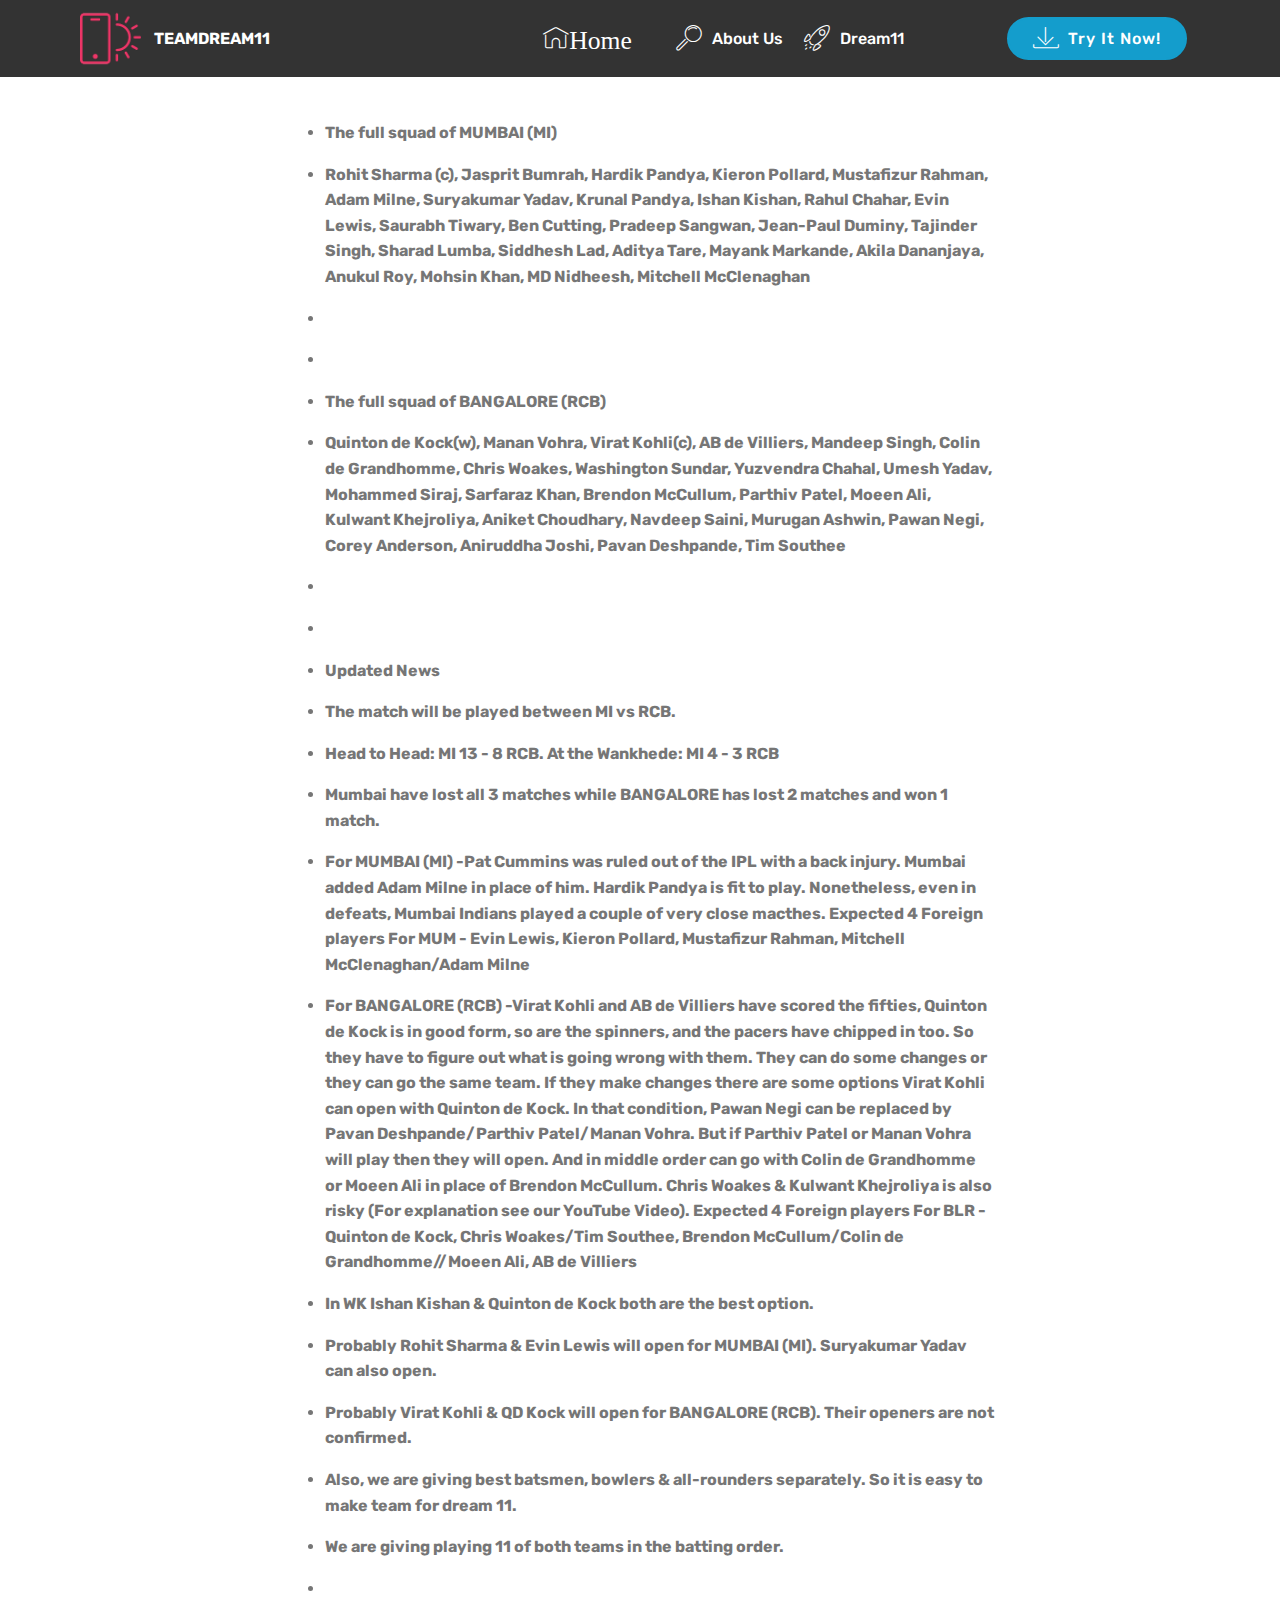
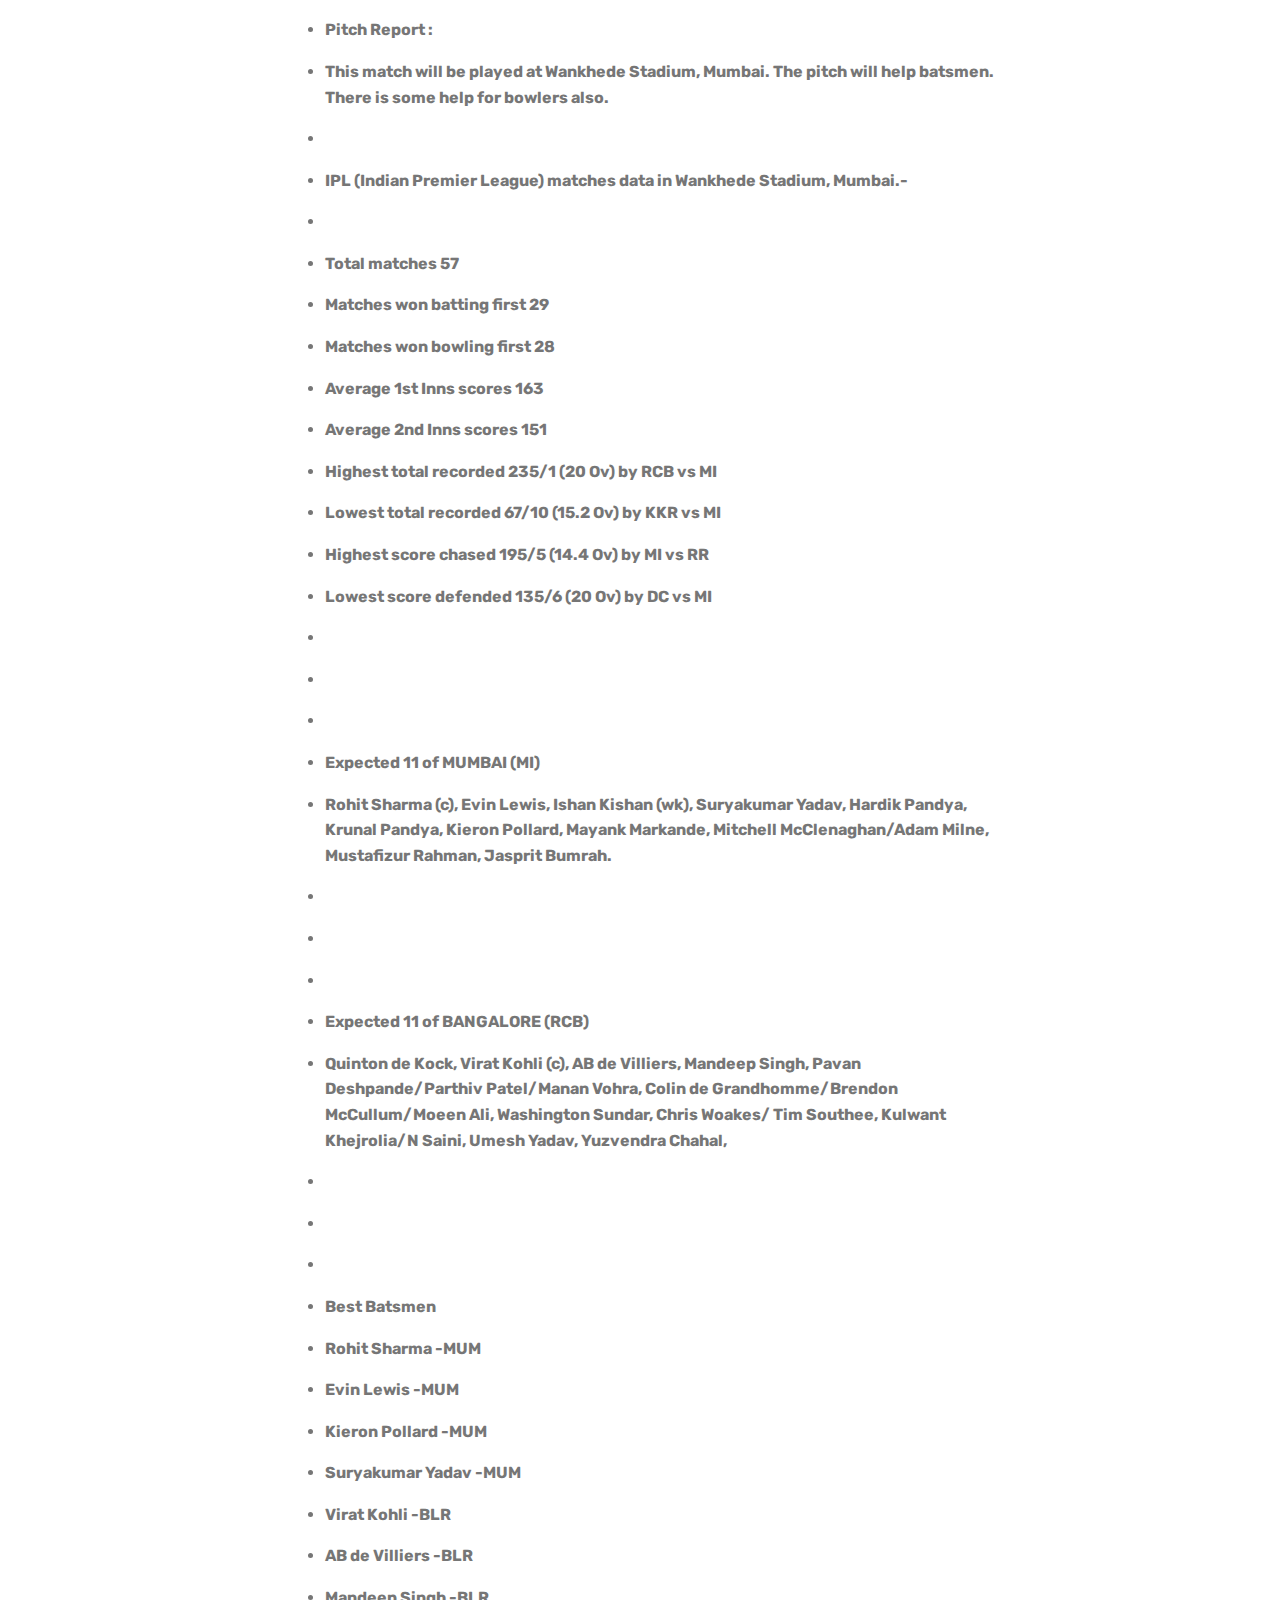
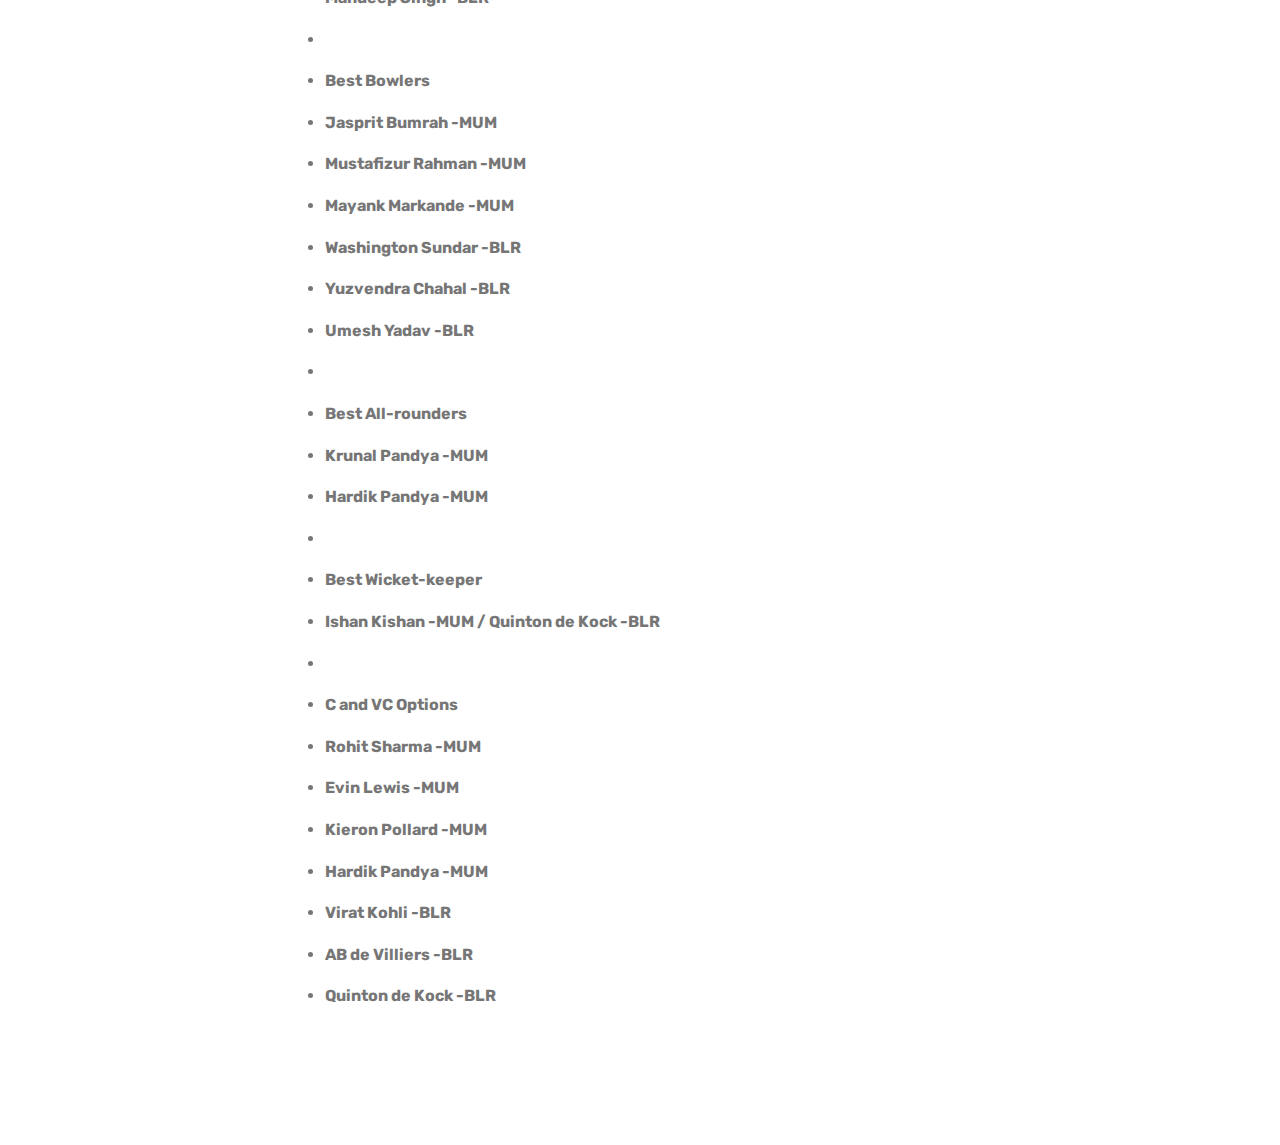
==== MI-vs-RCB-dream11-team-prediction.html @ 67b38e8c "create github pages" ====
<!DOCTYPE html>
<html >
<head>
  <!-- Site made with Mobirise Website Builder v4.7.1, https://mobirise.com -->
  <meta charset="UTF-8">
  <meta http-equiv="X-UA-Compatible" content="IE=edge">
  <meta name="generator" content="Mobirise v4.7.1, mobirise.com">
  <meta name="viewport" content="width=device-width, initial-scale=1, minimum-scale=1">
  <link rel="shortcut icon" href="assets/images/logo2.png" type="image/x-icon">
  <meta name="description" content="Dream11 prediction and tips for make a best 11 player team to make your win chances to improve 80% to 90%">
  <title>MI vs RCB dream11 team prediction</title>
  <link rel="stylesheet" href="assets/web/assets/mobirise-icons/mobirise-icons.css">
  <link rel="stylesheet" href="assets/tether/tether.min.css">
  <link rel="stylesheet" href="assets/bootstrap/css/bootstrap.min.css">
  <link rel="stylesheet" href="assets/bootstrap/css/bootstrap-grid.min.css">
  <link rel="stylesheet" href="assets/bootstrap/css/bootstrap-reboot.min.css">
  <link rel="stylesheet" href="assets/dropdown/css/style.css">
  <link rel="stylesheet" href="assets/theme/css/style.css">
  <link rel="stylesheet" href="assets/mobirise/css/mbr-additional.css" type="text/css">
  
  
  
</head>
<body>
  <section class="menu cid-qPs1D8Buig" once="menu" id="menu1-i">

    

    <nav class="navbar navbar-expand beta-menu navbar-dropdown align-items-center navbar-fixed-top navbar-toggleable-sm">
        <button class="navbar-toggler navbar-toggler-right" type="button" data-toggle="collapse" data-target="#navbarSupportedContent" aria-controls="navbarSupportedContent" aria-expanded="false" aria-label="Toggle navigation">
            <div class="hamburger">
                <span></span>
                <span></span>
                <span></span>
                <span></span>
            </div>
        </button>
        <div class="menu-logo">
            <div class="navbar-brand">
                <span class="navbar-logo">
                    <a href="https://mobirise.com">
                         <img src="assets/images/logo2.png" alt="Mobirise" style="height: 3.8rem;">
                    </a>
                </span>
                <span class="navbar-caption-wrap"><a class="navbar-caption text-white display-4" href="https://teamdream11.tk">TEAMDREAM11</a></span>
            </div>
        </div>
        <div class="collapse navbar-collapse" id="navbarSupportedContent">
            <ul class="navbar-nav nav-dropdown" data-app-modern-menu="true"><li class="nav-item">
                    <a class="nav-link link text-white display-7" href="https://mobirise.com">
                        <span class="mbri-home mbr-iconfont mbr-iconfont-btn">Home&nbsp;</span></a>
                </li><li class="nav-item">
                    <a class="nav-link link text-white display-7" href="https://mobirise.com">
                        <span class="mbri-search mbr-iconfont mbr-iconfont-btn"></span>
                        About Us</a>
                </li><li class="nav-item"><a class="nav-link link text-white display-7" href="https://mobirise.com"><span class="mbri-rocket mbr-iconfont mbr-iconfont-btn"></span>
                        Dream11 &nbsp; &nbsp; &nbsp; &nbsp; &nbsp; &nbsp; &nbsp; &nbsp; &nbsp; &nbsp;</a></li></ul>
            <div class="navbar-buttons mbr-section-btn"><a class="btn btn-sm btn-primary display-4" href="https://mobirise.com">
                    <span class="mbri-save mbr-iconfont mbr-iconfont-btn "></span>
                    Try It Now!
                </a></div>
        </div>
    </nav>
</section>

<section class="engine"><a href="https://mobirise.ws/d">best free web software</a></section><section class="mbr-section article content12 cid-qPs4jcSUFv" id="content12-j">
     

    <div class="container">
        <div class="media-container-row">
            <div class="mbr-text counter-container col-12 col-md-8 mbr-fonts-style display-7">
                <ul>
                    <li><strong>The full squad of MUMBAI (MI)
</strong></li><li><strong>Rohit Sharma (c), Jasprit Bumrah, Hardik Pandya, Kieron Pollard, Mustafizur Rahman, Adam Milne, Suryakumar Yadav, Krunal Pandya, Ishan Kishan, Rahul Chahar, Evin Lewis, Saurabh Tiwary, Ben Cutting, Pradeep Sangwan, Jean-Paul Duminy, Tajinder Singh, Sharad Lumba, Siddhesh Lad, Aditya Tare, Mayank Markande, Akila Dananjaya, Anukul Roy, Mohsin Khan, MD Nidheesh, Mitchell McClenaghan
</strong></li><li><strong>
</strong></li><li><strong>&nbsp;
</strong></li><li><strong>The full squad of BANGALORE (RCB)
</strong></li><li><strong>Quinton de Kock(w), Manan Vohra, Virat Kohli(c), AB de Villiers, Mandeep Singh, Colin de Grandhomme, Chris Woakes, Washington Sundar, Yuzvendra Chahal, Umesh Yadav, Mohammed Siraj, Sarfaraz Khan, Brendon McCullum, Parthiv Patel, Moeen Ali, Kulwant Khejroliya, Aniket Choudhary, Navdeep Saini, Murugan Ashwin, Pawan Negi, Corey Anderson, Aniruddha Joshi, Pavan Deshpande, Tim Southee
</strong></li><li><strong>
</strong></li><li><strong>&nbsp;
</strong></li><li><strong>Updated News
</strong></li><li><strong>The match will be played between MI vs RCB.
</strong></li><li><strong>Head to Head: MI 13 - 8 RCB. At the Wankhede: MI 4 - 3 RCB
</strong></li><li><strong>Mumbai have lost all 3 matches while BANGALORE has lost 2 matches and won 1 match.
</strong></li><li><strong>For MUMBAI (MI) -Pat Cummins was ruled out of the IPL with a back injury. Mumbai added Adam Milne in place of him. Hardik Pandya is fit to play. Nonetheless, even in defeats, Mumbai Indians played a couple of very close macthes. Expected 4 Foreign players For MUM - Evin Lewis, Kieron Pollard, Mustafizur Rahman, Mitchell McClenaghan/Adam Milne
</strong></li><li><strong>For BANGALORE (RCB) -Virat Kohli and AB de Villiers have scored the fifties, Quinton de Kock is in good form, so are the spinners, and the pacers have chipped in too. So they have to figure out what is going wrong with them. They can do some changes or they can go the same team. If they make changes there are some options Virat Kohli can open with Quinton de Kock. In that condition, Pawan Negi can be replaced by Pavan Deshpande/Parthiv Patel/Manan Vohra. But if Parthiv Patel or Manan Vohra will play then they will open. And in middle order can go with Colin de Grandhomme or Moeen Ali in place of Brendon McCullum. Chris Woakes &amp; Kulwant Khejroliya is also risky (For explanation see our YouTube Video). Expected 4 Foreign players For BLR - Quinton de Kock, Chris Woakes/Tim Southee, Brendon McCullum/Colin de Grandhomme//Moeen Ali, AB de Villiers
</strong></li><li><strong>In WK Ishan Kishan &amp; Quinton de Kock both are the best option.
</strong></li><li><strong>Probably Rohit Sharma &amp; Evin Lewis will open for MUMBAI (MI). Suryakumar Yadav can also open.
</strong></li><li><strong>Probably Virat Kohli &amp; QD Kock will open for BANGALORE (RCB). Their openers are not confirmed.
</strong></li><li><strong>Also, we are giving best batsmen, bowlers &amp; all-rounders separately. So it is easy to make team for dream 11.
</strong></li><li><strong>We are giving playing 11 of both teams in the batting order. 
</strong></li><li><strong>&nbsp;
</strong></li><li><strong>Pitch Report :
</strong></li><li><strong>This match will be played at Wankhede Stadium, Mumbai. The pitch will help batsmen. There is some help for bowlers also.
</strong></li><li><strong>
</strong></li><li><strong>IPL (Indian Premier League) matches data in Wankhede Stadium, Mumbai.-
</strong></li><li><strong>
</strong></li><li><strong>Total matches    57
</strong></li><li><strong>Matches won batting first    29
</strong></li><li><strong>Matches won bowling first    28
</strong></li><li><strong>Average 1st Inns scores    163
</strong></li><li><strong>Average 2nd Inns scores    151
</strong></li><li><strong>Highest total recorded    235/1 (20 Ov) by RCB vs MI
</strong></li><li><strong>Lowest total recorded    67/10 (15.2 Ov) by KKR vs MI
</strong></li><li><strong>Highest score chased    195/5 (14.4 Ov) by MI vs RR
</strong></li><li><strong>Lowest score defended    135/6 (20 Ov) by DC vs MI
</strong></li><li><strong>
</strong></li><li><strong>&nbsp;
</strong></li><li><strong>
</strong></li><li><strong>Expected 11 of MUMBAI (MI)
</strong></li><li><strong>Rohit Sharma (c), Evin Lewis, Ishan Kishan (wk), Suryakumar Yadav, Hardik Pandya, Krunal Pandya, Kieron Pollard, Mayank Markande, Mitchell McClenaghan/Adam Milne, Mustafizur Rahman, Jasprit Bumrah.
</strong></li><li><strong>
</strong></li><li><strong>&nbsp;
</strong></li><li><strong>
</strong></li><li><strong>Expected 11 of BANGALORE (RCB)
</strong></li><li><strong>Quinton de Kock, Virat Kohli (c), AB de Villiers, Mandeep Singh, Pavan Deshpande/Parthiv Patel/Manan Vohra, Colin de Grandhomme/Brendon McCullum/Moeen Ali, Washington Sundar, Chris Woakes/ Tim Southee, Kulwant Khejrolia/N Saini, Umesh Yadav, Yuzvendra Chahal,
</strong></li><li><strong>
</strong></li><li><strong>&nbsp;
</strong></li><li><strong>
</strong></li><li><strong>Best Batsmen 
</strong></li><li><strong>Rohit Sharma -MUM
</strong></li><li><strong>Evin Lewis -MUM
</strong></li><li><strong>Kieron Pollard -MUM
</strong></li><li><strong>Suryakumar Yadav -MUM
</strong></li><li><strong>Virat Kohli -BLR
</strong></li><li><strong>AB de Villiers -BLR
</strong></li><li><strong>Mandeep Singh -BLR
</strong></li><li><strong>&nbsp;
</strong></li><li><strong>Best Bowlers
</strong></li><li><strong>Jasprit Bumrah -MUM
</strong></li><li><strong>Mustafizur Rahman -MUM 
</strong></li><li><strong>Mayank Markande -MUM 
</strong></li><li><strong>Washington Sundar -BLR
</strong></li><li><strong>Yuzvendra Chahal  -BLR
</strong></li><li><strong>Umesh Yadav -BLR
</strong></li><li><strong>&nbsp;
</strong></li><li><strong>Best All-rounders
</strong></li><li><strong>Krunal Pandya -MUM
</strong></li><li><strong>Hardik Pandya -MUM
</strong></li><li><strong>&nbsp;
</strong></li><li><strong>Best Wicket-keeper
</strong></li><li><strong>Ishan Kishan -MUM / Quinton de Kock -BLR
</strong></li><li><strong>&nbsp;
</strong></li><li><strong>C and VC Options
</strong></li><li><strong>Rohit Sharma -MUM
</strong></li><li><strong>Evin Lewis -MUM
</strong></li><li><strong>Kieron Pollard -MUM
</strong></li><li><strong>Hardik Pandya -MUM
</strong></li><li><strong>Virat Kohli -BLR
</strong></li><li><strong>AB de Villiers -BLR
</strong></li><li><strong>Quinton de Kock -BLR</strong></li>
                </ul>
            </div>
        </div>
    </div>
</section>


  <script src="assets/web/assets/jquery/jquery.min.js"></script>
  <script src="assets/popper/popper.min.js"></script>
  <script src="assets/tether/tether.min.js"></script>
  <script src="assets/bootstrap/js/bootstrap.min.js"></script>
  <script src="assets/smoothscroll/smooth-scroll.js"></script>
  <script src="assets/dropdown/js/script.min.js"></script>
  <script src="assets/touchswipe/jquery.touch-swipe.min.js"></script>
  <script src="assets/theme/js/script.js"></script>
  
  
</body>
</html>
---- assets/web/assets/mobirise-icons/mobirise-icons.css ----
@font-face {
  font-family: 'MobiriseIcons';
  src:  url('mobirise-icons.eot?spat4u');
  src:  url('mobirise-icons.eot?spat4u#iefix') format('embedded-opentype'),
    url('mobirise-icons.ttf?spat4u') format('truetype'),
    url('mobirise-icons.woff?spat4u') format('woff'),
    url('mobirise-icons.svg?spat4u#MobiriseIcons') format('svg');
  font-weight: normal;
  font-style: normal;
}

[class^="mbri-"], [class*=" mbri-"] {
  /* use !important to prevent issues with browser extensions that change fonts */
  font-family: MobiriseIcons !important;
  speak: none;
  font-style: normal;
  font-weight: normal;
  font-variant: normal;
  text-transform: none;
  line-height: 1;

  /* Better Font Rendering =========== */
  -webkit-font-smoothing: antialiased;
  -moz-osx-font-smoothing: grayscale;
}

.mbri-add-submenu:before {
  content: "\e900";
}
.mbri-alert:before {
  content: "\e901";
}
.mbri-align-center:before {
  content: "\e902";
}
.mbri-align-justify:before {
  content: "\e903";
}
.mbri-align-left:before {
  content: "\e904";
}
.mbri-align-right:before {
  content: "\e905";
}
.mbri-android:before {
  content: "\e906";
}
.mbri-apple:before {
  content: "\e907";
}
.mbri-arrow-down:before {
  content: "\e908";
}
.mbri-arrow-next:before {
  content: "\e909";
}
.mbri-arrow-prev:before {
  content: "\e90a";
}
.mbri-arrow-up:before {
  content: "\e90b";
}
.mbri-bold:before {
  content: "\e90c";
}
.mbri-bookmark:before {
  content: "\e90d";
}
.mbri-bootstrap:before {
  content: "\e90e";
}
.mbri-briefcase:before {
  content: "\e90f";
}
.mbri-browse:before {
  content: "\e910";
}
.mbri-bulleted-list:before {
  content: "\e911";
}
.mbri-calendar:before {
  content: "\e912";
}
.mbri-camera:before {
  content: "\e913";
}
.mbri-cart-add:before {
  content: "\e914";
}
.mbri-cart-full:before {
  content: "\e915";
}
.mbri-cash:before {
  content: "\e916";
}
.mbri-change-style:before {
  content: "\e917";
}
.mbri-chat:before {
  content: "\e918";
}
.mbri-clock:before {
  content: "\e919";
}
.mbri-close:before {
  content: "\e91a";
}
.mbri-cloud:before {
  content: "\e91b";
}
.mbri-code:before {
  content: "\e91c";
}
.mbri-contact-form:before {
  content: "\e91d";
}
.mbri-credit-card:before {
  content: "\e91e";
}
.mbri-cursor-click:before {
  content: "\e91f";
}
.mbri-cust-feedback:before {
  content: "\e920";
}
.mbri-database:before {
  content: "\e921";
}
.mbri-delivery:before {
  content: "\e922";
}
.mbri-desktop:before {
  content: "\e923";
}
.mbri-devices:before {
  content: "\e924";
}
.mbri-down:before {
  content: "\e925";
}
.mbri-download:before {
  content: "\e989";
}
.mbri-drag-n-drop:before {
  content: "\e927";
}
.mbri-drag-n-drop2:before {
  content: "\e928";
}
.mbri-edit:before {
  content: "\e929";
}
.mbri-edit2:before {
  content: "\e92a";
}
.mbri-error:before {
  content: "\e92b";
}
.mbri-extension:before {
  content: "\e92c";
}
.mbri-features:before {
  content: "\e92d";
}
.mbri-file:before {
  content: "\e92e";
}
.mbri-flag:before {
  content: "\e92f";
}
.mbri-folder:before {
  content: "\e930";
}
.mbri-gift:before {
  content: "\e931";
}
.mbri-github:before {
  content: "\e932";
}
.mbri-globe:before {
  content: "\e933";
}
.mbri-globe-2:before {
  content: "\e934";
}
.mbri-growing-chart:before {
  content: "\e935";
}
.mbri-hearth:before {
  content: "\e936";
}
.mbri-help:before {
  content: "\e937";
}
.mbri-home:before {
  content: "\e938";
}
.mbri-hot-cup:before {
  content: "\e939";
}
.mbri-idea:before {
  content: "\e93a";
}
.mbri-image-gallery:before {
  content: "\e93b";
}
.mbri-image-slider:before {
  content: "\e93c";
}
.mbri-info:before {
  content: "\e93d";
}
.mbri-italic:before {
  content: "\e93e";
}
.mbri-key:before {
  content: "\e93f";
}
.mbri-laptop:before {
  content: "\e940";
}
.mbri-layers:before {
  content: "\e941";
}
.mbri-left-right:before {
  content: "\e942";
}
.mbri-left:before {
  content: "\e943";
}
.mbri-letter:before {
  content: "\e944";
}
.mbri-like:before {
  content: "\e945";
}
.mbri-link:before {
  content: "\e946";
}
.mbri-lock:before {
  content: "\e947";
}
.mbri-login:before {
  content: "\e948";
}
.mbri-logout:before {
  content: "\e949";
}
.mbri-magic-stick:before {
  content: "\e94a";
}
.mbri-map-pin:before {
  content: "\e94b";
}
.mbri-menu:before {
  content: "\e94c";
}
.mbri-mobile:before {
  content: "\e94d";
}
.mbri-mobile2:before {
  content: "\e94e";
}
.mbri-mobirise:before {
  content: "\e94f";
}
.mbri-more-horizontal:before {
  content: "\e950";
}
.mbri-more-vertical:before {
  content: "\e951";
}
.mbri-music:before {
  content: "\e952";
}
.mbri-new-file:before {
  content: "\e953";
}
.mbri-numbered-list:before {
  content: "\e954";
}
.mbri-opened-folder:before {
  content: "\e955";
}
.mbri-pages:before {
  content: "\e956";
}
.mbri-paper-plane:before {
  content: "\e957";
}
.mbri-paperclip:before {
  content: "\e958";
}
.mbri-photo:before {
  content: "\e959";
}
.mbri-photos:before {
  content: "\e95a";
}
.mbri-pin:before {
  content: "\e95b";
}
.mbri-play:before {
  content: "\e95c";
}
.mbri-plus:before {
  content: "\e95d";
}
.mbri-preview:before {
  content: "\e95e";
}
.mbri-print:before {
  content: "\e95f";
}
.mbri-protect:before {
  content: "\e960";
}
.mbri-question:before {
  content: "\e961";
}
.mbri-quote-left:before {
  content: "\e962";
}
.mbri-quote-right:before {
  content: "\e963";
}
.mbri-refresh:before {
  content: "\e964";
}
.mbri-responsive:before {
  content: "\e965";
}
.mbri-right:before {
  content: "\e966";
}
.mbri-rocket:before {
  content: "\e967";
}
.mbri-sad-face:before {
  content: "\e968";
}
.mbri-sale:before {
  content: "\e969";
}
.mbri-save:before {
  content: "\e96a";
}
.mbri-search:before {
  content: "\e96b";
}
.mbri-setting:before {
  content: "\e96c";
}
.mbri-setting2:before {
  content: "\e96d";
}
.mbri-setting3:before {
  content: "\e96e";
}
.mbri-share:before {
  content: "\e96f";
}
.mbri-shopping-bag:before {
  content: "\e970";
}
.mbri-shopping-basket:before {
  content: "\e971";
}
.mbri-shopping-cart:before {
  content: "\e972";
}
.mbri-sites:before {
  content: "\e973";
}
.mbri-smile-face:before {
  content: "\e974";
}
.mbri-speed:before {
  content: "\e975";
}
.mbri-star:before {
  content: "\e976";
}
.mbri-success:before {
  content: "\e977";
}
.mbri-sun:before {
  content: "\e978";
}
.mbri-sun2:before {
  content: "\e979";
}
.mbri-tablet:before {
  content: "\e97a";
}
.mbri-tablet-vertical:before {
  content: "\e97b";
}
.mbri-target:before {
  content: "\e97c";
}
.mbri-timer:before {
  content: "\e97d";
}
.mbri-to-ftp:before {
  content: "\e97e";
}
.mbri-to-local-drive:before {
  content: "\e97f";
}
.mbri-touch-swipe:before {
  content: "\e980";
}
.mbri-touch:before {
  content: "\e981";
}
.mbri-trash:before {
  content: "\e982";
}
.mbri-underline:before {
  content: "\e983";
}
.mbri-unlink:before {
  content: "\e984";
}
.mbri-unlock:before {
  content: "\e985";
}
.mbri-up-down:before {
  content: "\e986";
}
.mbri-up:before {
  content: "\e987";
}
.mbri-update:before {
  content: "\e988";
}
.mbri-upload:before {
 content: "\e926"; 
}
.mbri-user:before {
  content: "\e98a";
}
.mbri-user2:before {
  content: "\e98b";
}
.mbri-users:before {
  content: "\e98c";
}
.mbri-video:before {
  content: "\e98d";
}
.mbri-video-play:before {
  content: "\e98e";
}
.mbri-watch:before {
  content: "\e98f";
}
.mbri-website-theme:before {
  content: "\e990";
}
.mbri-wifi:before {
  content: "\e991";
}
.mbri-windows:before {
  content: "\e992";
}
.mbri-zoom-out:before {
  content: "\e993";
}
.mbri-redo:before {
  content: "\e994";
}
.mbri-undo:before {
  content: "\e995";
}
---- assets/dropdown/css/style.css ----
.navbar-dropdown {
  left: 0;
  padding: 0;
  position: absolute;
  right: 0;
  top: 0;
  transition: all 0.45s ease;
  z-index: 1030;
  background: #282828; }
  .navbar-dropdown .navbar-logo {
    margin-right: 0.8rem;
    transition: margin 0.3s ease-in-out;
    vertical-align: middle; }
    .navbar-dropdown .navbar-logo img {
      height: 3.125rem;
      transition: all 0.3s ease-in-out; }
    .navbar-dropdown .navbar-logo.mbr-iconfont {
      font-size: 3.125rem;
      line-height: 3.125rem; }
  .navbar-dropdown .navbar-caption {
    font-weight: 700;
    white-space: normal;
    vertical-align: -4px;
    line-height: 3.125rem !important; }
    .navbar-dropdown .navbar-caption, .navbar-dropdown .navbar-caption:hover {
      color: inherit;
      text-decoration: none; }
  .navbar-dropdown .mbr-iconfont + .navbar-caption {
    vertical-align: -1px; }
  .navbar-dropdown.navbar-fixed-top {
    position: fixed; }
  .navbar-dropdown .navbar-brand span {
    vertical-align: -4px; }
  .navbar-dropdown.bg-color.transparent {
    background: none; }
  .navbar-dropdown.navbar-short .navbar-brand {
    padding: 0.625rem 0; }
    .navbar-dropdown.navbar-short .navbar-brand span {
      vertical-align: -1px; }
  .navbar-dropdown.navbar-short .navbar-caption {
    line-height: 2.375rem !important;
    vertical-align: -2px; }
  .navbar-dropdown.navbar-short .navbar-logo {
    margin-right: 0.5rem; }
    .navbar-dropdown.navbar-short .navbar-logo img {
      height: 2.375rem; }
    .navbar-dropdown.navbar-short .navbar-logo.mbr-iconfont {
      font-size: 2.375rem;
      line-height: 2.375rem; }
  .navbar-dropdown.navbar-short .mbr-table-cell {
    height: 3.625rem; }
  .navbar-dropdown .navbar-close {
    left: 0.6875rem;
    position: fixed;
    top: 0.75rem;
    z-index: 1000; }
  .navbar-dropdown .hamburger-icon {
    content: "";
    display: inline-block;
    vertical-align: middle;
    width: 16px;
    -webkit-box-shadow: 0 -6px 0 1px #282828,0 0 0 1px #282828,0 6px 0 1px #282828;
    -moz-box-shadow: 0 -6px 0 1px #282828,0 0 0 1px #282828,0 6px 0 1px #282828;
    box-shadow: 0 -6px 0 1px #282828,0 0 0 1px #282828,0 6px 0 1px #282828; }

.dropdown-menu .dropdown-toggle[data-toggle="dropdown-submenu"]::after {
  border-bottom: 0.35em solid transparent;
  border-left: 0.35em solid;
  border-right: 0;
  border-top: 0.35em solid transparent;
  margin-left: 0.3rem; }

.dropdown-menu .dropdown-item:focus {
  outline: 0; }

.nav-dropdown {
  font-size: 0.75rem;
  font-weight: 500;
  height: auto !important; }
  .nav-dropdown .nav-btn {
    padding-left: 1rem; }
  .nav-dropdown .link {
    margin: .667em 1.667em;
    font-weight: 500;
    padding: 0;
    transition: color .2s ease-in-out; }
    .nav-dropdown .link.dropdown-toggle {
      margin-right: 2.583em; }
      .nav-dropdown .link.dropdown-toggle::after {
        margin-left: .25rem;
        border-top: 0.35em solid;
        border-right: 0.35em solid transparent;
        border-left: 0.35em solid transparent;
        border-bottom: 0; }
      .nav-dropdown .link.dropdown-toggle[aria-expanded="true"] {
        margin: 0;
        padding: 0.667em 3.263em  0.667em 1.667em; }
  .nav-dropdown .link::after,
  .nav-dropdown .dropdown-item::after {
    color: inherit; }
  .nav-dropdown .btn {
    font-size: 0.75rem;
    font-weight: 700;
    letter-spacing: 0;
    margin-bottom: 0;
    padding-left: 1.25rem;
    padding-right: 1.25rem; }
  .nav-dropdown .dropdown-menu {
    border-radius: 0;
    border: 0;
    left: 0;
    margin: 0;
    padding-bottom: 1.25rem;
    padding-top: 1.25rem;
    position: relative; }
  .nav-dropdown .dropdown-submenu {
    margin-left: 0.125rem;
    top: 0; }
  .nav-dropdown .dropdown-item {
    font-weight: 500;
    line-height: 2;
    padding: 0.3846em 4.615em 0.3846em 1.5385em;
    position: relative;
    transition: color .2s ease-in-out, background-color .2s ease-in-out; }
    .nav-dropdown .dropdown-item::after {
      margin-top: -0.3077em;
      position: absolute;
      right: 1.1538em;
      top: 50%; }
    .nav-dropdown .dropdown-item:focus, .nav-dropdown .dropdown-item:hover {
      background: none; }

@media (max-width: 767px) {
  .nav-dropdown.navbar-toggleable-sm {
    bottom: 0;
    display: none;
    left: 0;
    overflow-x: hidden;
    position: fixed;
    top: 0;
    transform: translateX(-100%);
    -ms-transform: translateX(-100%);
    -webkit-transform: translateX(-100%);
    width: 18.75rem;
    z-index: 999; } }
.nav-dropdown.navbar-toggleable-xl {
  bottom: 0;
  display: none;
  left: 0;
  overflow-x: hidden;
  position: fixed;
  top: 0;
  transform: translateX(-100%);
  -ms-transform: translateX(-100%);
  -webkit-transform: translateX(-100%);
  width: 18.75rem;
  z-index: 999; }

.nav-dropdown-sm {
  display: block !important;
  overflow-x: hidden;
  overflow: auto;
  padding-top: 3.875rem; }
  .nav-dropdown-sm::after {
    content: "";
    display: block;
    height: 3rem;
    width: 100%; }
  .nav-dropdown-sm.collapse.in ~ .navbar-close {
    display: block !important; }
  .nav-dropdown-sm.collapsing, .nav-dropdown-sm.collapse.in {
    transform: translateX(0);
    -ms-transform: translateX(0);
    -webkit-transform: translateX(0);
    transition: all 0.25s ease-out;
    -webkit-transition: all 0.25s ease-out;
    background: #282828; }
  .nav-dropdown-sm.collapsing[aria-expanded="false"] {
    transform: translateX(-100%);
    -ms-transform: translateX(-100%);
    -webkit-transform: translateX(-100%); }
  .nav-dropdown-sm .nav-item {
    display: block;
    margin-left: 0 !important;
    padding-left: 0; }
  .nav-dropdown-sm .link,
  .nav-dropdown-sm .dropdown-item {
    border-top: 1px dotted rgba(255, 255, 255, 0.1);
    font-size: 0.8125rem;
    line-height: 1.6;
    margin: 0 !important;
    padding: 0.875rem 2.4rem 0.875rem 1.5625rem !important;
    position: relative;
    white-space: normal; }
    .nav-dropdown-sm .link:focus, .nav-dropdown-sm .link:hover,
    .nav-dropdown-sm .dropdown-item:focus,
    .nav-dropdown-sm .dropdown-item:hover {
      background: rgba(0, 0, 0, 0.2) !important;
      color: #c0a375; }
  .nav-dropdown-sm .nav-btn {
    position: relative;
    padding: 1.5625rem 1.5625rem 0 1.5625rem; }
    .nav-dropdown-sm .nav-btn::before {
      border-top: 1px dotted rgba(255, 255, 255, 0.1);
      content: "";
      left: 0;
      position: absolute;
      top: 0;
      width: 100%; }
    .nav-dropdown-sm .nav-btn + .nav-btn {
      padding-top: 0.625rem; }
      .nav-dropdown-sm .nav-btn + .nav-btn::before {
        display: none; }
  .nav-dropdown-sm .btn {
    padding: 0.625rem 0; }
  .nav-dropdown-sm .dropdown-toggle[data-toggle="dropdown-submenu"]::after {
    margin-left: .25rem;
    border-top: 0.35em solid;
    border-right: 0.35em solid transparent;
    border-left: 0.35em solid transparent;
    border-bottom: 0; }
  .nav-dropdown-sm .dropdown-toggle[data-toggle="dropdown-submenu"][aria-expanded="true"]::after {
    border-top: 0;
    border-right: 0.35em solid transparent;
    border-left: 0.35em solid transparent;
    border-bottom: 0.35em solid; }
  .nav-dropdown-sm .dropdown-menu {
    margin: 0;
    padding: 0;
    position: relative;
    top: 0;
    left: 0;
    width: 100%;
    border: 0;
    float: none;
    border-radius: 0;
    background: none; }
  .nav-dropdown-sm .dropdown-submenu {
    left: 100%;
    margin-left: 0.125rem;
    margin-top: -1.25rem;
    top: 0; }

.navbar-toggleable-sm .nav-dropdown .dropdown-menu {
  position: absolute; }

.navbar-toggleable-sm .nav-dropdown .dropdown-submenu {
  left: 100%;
  margin-left: 0.125rem;
  margin-top: -1.25rem;
  top: 0; }

.navbar-toggleable-sm.opened .nav-dropdown .dropdown-menu {
  position: relative; }

.navbar-toggleable-sm.opened .nav-dropdown .dropdown-submenu {
  left: 0;
  margin-left: 00rem;
  margin-top: 0rem;
  top: 0; }

.is-builder .nav-dropdown.collapsing {
  transition: none !important; }

/*# sourceMappingURL=style.css.map */
---- assets/theme/css/style.css ----
/*!
 * Mobirise v4 theme (https://mobirise.com/)
 * Copyright 2017 Mobirise
 */
section {
  background-color: #eeeeee; }

section,
.container,
.container-fluid {
  position: relative;
  word-wrap: break-word; }

a.mbr-iconfont:hover {
  text-decoration: none; }

.article .lead p, .article .lead ul, .article .lead ol, .article .lead pre, .article .lead blockquote {
  margin-bottom: 0; }

a {
  font-style: normal;
  font-weight: 400;
  cursor: pointer; }
  a, a:hover {
    text-decoration: none; }

figure {
  margin-bottom: 0; }

body {
  color: #232323; }

h1, h2, h3, h4, h5, h6,
.h1, .h2, .h3, .h4, .h5, .h6,
.display-1, .display-2, .display-3, .display-4 {
  line-height: 1;
  word-break: break-word;
  word-wrap: break-word; }

b, strong {
  font-weight: bold; }

blockquote {
  padding: 10px 0 10px 20px;
  position: relative;
  border-left: 2px solid;
  border-color: #ff3366; }

input:-webkit-autofill, input:-webkit-autofill:hover, input:-webkit-autofill:focus, input:-webkit-autofill:active {
  transition-delay: 9999s;
  transition-property: background-color, color; }

textarea[type="hidden"] {
  display: none; }

body {
  position: relative; }

section {
  background-position: 50% 50%;
  background-repeat: no-repeat;
  background-size: cover; }
  section .mbr-background-video,
  section .mbr-background-video-preview {
    position: absolute;
    bottom: 0;
    left: 0;
    right: 0;
    top: 0; }

.hidden {
  visibility: hidden; }

.mbr-z-index20 {
  z-index: 20; }

/*! Base colors */
.mbr-white {
  color: #ffffff; }

.mbr-black {
  color: #000000; }

.mbr-bg-white {
  background-color: #ffffff; }

.mbr-bg-black {
  background-color: #000000; }

/*! Text-aligns */
.align-left {
  text-align: left; }

.align-center {
  text-align: center; }

.align-right {
  text-align: right; }

@media (max-width: 767px) {
  .align-left, .align-center, .align-right, .mbr-section-btn, .mbr-section-title {
    text-align: center; } }
/*! Font-weight  */
.mbr-light {
  font-weight: 300; }

.mbr-regular {
  font-weight: 400; }

.mbr-semibold {
  font-weight: 500; }

.mbr-bold {
  font-weight: 700; }

/*! Media  */
.media-size-item {
  -webkit-flex: 1 1 auto;
  -moz-flex: 1 1 auto;
  -ms-flex: 1 1 auto;
  -o-flex: 1 1 auto;
  flex: 1 1 auto; }

.media-content {
  -webkit-flex-basis: 100%;
  flex-basis: 100%; }

.media-container-row {
  display: -ms-flexbox;
  display: -webkit-flex;
  display: flex;
  -webkit-flex-direction: row;
  -ms-flex-direction: row;
  flex-direction: row;
  -webkit-flex-wrap: wrap;
  -ms-flex-wrap: wrap;
  flex-wrap: wrap;
  -webkit-justify-content: center;
  -ms-flex-pack: center;
  justify-content: center;
  -webkit-align-content: center;
  -ms-flex-line-pack: center;
  align-content: center;
  -webkit-align-items: start;
  -ms-flex-align: start;
  align-items: start; }
  .media-container-row .media-size-item {
    width: 400px; }

.media-container-column {
  display: -ms-flexbox;
  display: -webkit-flex;
  display: flex;
  -webkit-flex-direction: column;
  -ms-flex-direction: column;
  flex-direction: column;
  -webkit-flex-wrap: wrap;
  -ms-flex-wrap: wrap;
  flex-wrap: wrap;
  -webkit-justify-content: center;
  -ms-flex-pack: center;
  justify-content: center;
  -webkit-align-content: center;
  -ms-flex-line-pack: center;
  align-content: center;
  -webkit-align-items: stretch;
  -ms-flex-align: stretch;
  align-items: stretch; }
  .media-container-column > * {
    width: 100%; }

@media (min-width: 992px) {
  .media-container-row {
    -webkit-flex-wrap: nowrap;
    -ms-flex-wrap: nowrap;
    flex-wrap: nowrap; } }
figure {
  overflow: hidden; }

figure[mbr-media-size] {
  transition: width 0.1s; }

.mbr-figure img, .mbr-figure iframe {
  display: block;
  width: 100%; }

.card {
  background-color: transparent;
  border: none; }

.card-img {
  text-align: center;
  flex-shrink: 0; }

.media {
  max-width: 100%;
  margin: 0 auto; }

.mbr-figure {
  -ms-flex-item-align: center;
  -ms-grid-row-align: center;
  -webkit-align-self: center;
  align-self: center; }

.media-container > div {
  max-width: 100%; }

.mbr-figure img, .card-img img {
  width: 100%; }

@media (max-width: 991px) {
  .media-size-item {
    width: auto !important; }

  .media {
    width: auto; }

  .mbr-figure {
    width: 100% !important; } }
/*! Buttons */
.mbr-section-btn {
  margin-left: -.25rem;
  margin-right: -.25rem;
  font-size: 0; }

nav .mbr-section-btn {
  margin-left: 0rem;
  margin-right: 0rem; }

/*! Btn icon margin */
.btn .mbr-iconfont, .btn.btn-sm .mbr-iconfont {
  cursor: pointer;
  margin-right: 0.5rem; }

.btn.btn-md .mbr-iconfont, .btn.btn-md .mbr-iconfont {
  margin-right: 0.8rem; }

.mbr-regular {
  font-weight: 400; }

.mbr-semibold {
  font-weight: 500; }

.mbr-bold {
  font-weight: 700; }

[type="submit"] {
  -webkit-appearance: none; }

/*! Full-screen */
.mbr-fullscreen .mbr-overlay {
  min-height: 100vh; }

.mbr-fullscreen {
  display: flex;
  display: -webkit-flex;
  display: -moz-flex;
  display: -ms-flex;
  display: -o-flex;
  align-items: center;
  -webkit-align-items: center;
  min-height: 100vh;
  padding-top: 3rem;
  padding-bottom: 3rem; }

/*! Map */
.map {
  height: 25rem;
  position: relative; }
  .map iframe {
    width: 100%;
    height: 100%; }

/* Form */
.form-asterisk {
  font-family: initial;
  position: absolute;
  top: -2px;
  font-weight: normal; }

/*! Scroll to top arrow */
.mbr-arrow-up {
  bottom: 25px;
  right: 90px;
  position: fixed;
  text-align: right;
  z-index: 5000;
  color: #ffffff;
  font-size: 32px;
  transform: rotate(180deg);
  -webkit-transform: rotate(180deg); }

.mbr-arrow-up a {
  background: rgba(0, 0, 0, 0.2);
  border-radius: 3px;
  color: #fff;
  display: inline-block;
  height: 60px;
  width: 60px;
  outline-style: none !important;
  position: relative;
  text-decoration: none;
  transition: all .3s ease-in-out;
  cursor: pointer;
  text-align: center; }
  .mbr-arrow-up a:hover {
    background-color: rgba(0, 0, 0, 0.4); }
  .mbr-arrow-up a i {
    line-height: 60px; }

.mbr-arrow-up-icon {
  display: block;
  color: #fff; }

.mbr-arrow-up-icon::before {
  content: "\203a";
  display: inline-block;
  font-family: serif;
  font-size: 32px;
  line-height: 1;
  font-style: normal;
  position: relative;
  top: 6px;
  left: -4px;
  -webkit-transform: rotate(-90deg);
  transform: rotate(-90deg); }

/*! Arrow Down */
.mbr-arrow {
  position: absolute;
  bottom: 45px;
  left: 50%;
  width: 60px;
  height: 60px;
  cursor: pointer;
  background-color: rgba(80, 80, 80, 0.5);
  border-radius: 50%;
  -webkit-transform: translateX(-50%);
  transform: translateX(-50%); }
  .mbr-arrow > a {
    display: inline-block;
    text-decoration: none;
    outline-style: none;
    -webkit-animation: arrowdown 1.7s ease-in-out infinite;
    animation: arrowdown 1.7s ease-in-out infinite; }
    .mbr-arrow > a > i {
      position: absolute;
      top: -2px;
      left: 15px;
      font-size: 2rem; }

@keyframes arrowdown {
  0% {
    transform: translateY(0px);
    -webkit-transform: translateY(0px); }
  50% {
    transform: translateY(-5px);
    -webkit-transform: translateY(-5px); }
  100% {
    transform: translateY(0px);
    -webkit-transform: translateY(0px); } }
@-webkit-keyframes arrowdown {
  0% {
    transform: translateY(0px);
    -webkit-transform: translateY(0px); }
  50% {
    transform: translateY(-5px);
    -webkit-transform: translateY(-5px); }
  100% {
    transform: translateY(0px);
    -webkit-transform: translateY(0px); } }
@media (max-width: 500px) {
  .mbr-arrow-up {
    left: 50%;
    right: auto;
    transform: translateX(-50%) rotate(180deg);
    -webkit-transform: translateX(-50%) rotate(180deg); } }
/*Gradients animation*/
@keyframes gradient-animation {
  from {
    background-position: 0% 100%;
    animation-timing-function: ease-in-out; }
  to {
    background-position: 100% 0%;
    animation-timing-function: ease-in-out; } }
@-webkit-keyframes gradient-animation {
  from {
    background-position: 0% 100%;
    animation-timing-function: ease-in-out; }
  to {
    background-position: 100% 0%;
    animation-timing-function: ease-in-out; } }
.bg-gradient {
  background-size: 200% 200%;
  animation: gradient-animation 5s infinite alternate;
  -webkit-animation: gradient-animation 5s infinite alternate; }

.menu .navbar-brand {
  display: -webkit-flex; }
  .menu .navbar-brand span {
    display: flex;
    display: -webkit-flex; }
  .menu .navbar-brand .navbar-caption-wrap {
    display: -webkit-flex; }
  .menu .navbar-brand .navbar-logo img {
    display: -webkit-flex; }
@media (min-width: 768px) and (max-width: 991px) {
  .menu .navbar-toggleable-sm .navbar-nav {
    display: -webkit-box;
    display: -webkit-flex;
    display: -ms-flexbox; } }
@media (min-width: 992px) {
  .menu .navbar-nav.nav-dropdown {
    display: -webkit-flex; }
  .menu .navbar-toggleable-sm .navbar-collapse {
    display: -webkit-flex !important; } }

/*# sourceMappingURL=style.css.map */
.engine {
	position: absolute;
	text-indent: -2400px;
	text-align: center;
	padding: 0;
	top: 0;
	left: -2400px;
}
---- assets/mobirise/css/mbr-additional.css ----
@import url(https://fonts.googleapis.com/css?family=Rubik:300,300i,400,400i,500,500i,700,700i,900,900i);





body {
  font-style: normal;
  line-height: 1.5;
}
.mbr-section-title {
  font-style: normal;
  line-height: 1.2;
}
.mbr-section-subtitle {
  line-height: 1.3;
}
.mbr-text {
  font-style: normal;
  line-height: 1.6;
}
.display-1 {
  font-family: 'Rubik', sans-serif;
  font-size: 4.25rem;
}
.display-1 > .mbr-iconfont {
  font-size: 6.8rem;
}
.display-2 {
  font-family: 'Rubik', sans-serif;
  font-size: 3rem;
}
.display-2 > .mbr-iconfont {
  font-size: 4.8rem;
}
.display-4 {
  font-family: 'Rubik', sans-serif;
  font-size: 1rem;
}
.display-4 > .mbr-iconfont {
  font-size: 1.6rem;
}
.display-5 {
  font-family: 'Rubik', sans-serif;
  font-size: 1.5rem;
}
.display-5 > .mbr-iconfont {
  font-size: 2.4rem;
}
.display-7 {
  font-family: 'Rubik', sans-serif;
  font-size: 1rem;
}
.display-7 > .mbr-iconfont {
  font-size: 1.6rem;
}
/* ---- Fluid typography for mobile devices ---- */
/* 1.4 - font scale ratio ( bootstrap == 1.42857 ) */
/* 100vw - current viewport width */
/* (48 - 20)  48 == 48rem == 768px, 20 == 20rem == 320px(minimal supported viewport) */
/* 0.65 - min scale variable, may vary */
@media (max-width: 768px) {
  .display-1 {
    font-size: 3.4rem;
    font-size: calc( 2.1374999999999997rem + (4.25 - 2.1374999999999997) * ((100vw - 20rem) / (48 - 20)));
    line-height: calc( 1.4 * (2.1374999999999997rem + (4.25 - 2.1374999999999997) * ((100vw - 20rem) / (48 - 20))));
  }
  .display-2 {
    font-size: 2.4rem;
    font-size: calc( 1.7rem + (3 - 1.7) * ((100vw - 20rem) / (48 - 20)));
    line-height: calc( 1.4 * (1.7rem + (3 - 1.7) * ((100vw - 20rem) / (48 - 20))));
  }
  .display-4 {
    font-size: 0.8rem;
    font-size: calc( 1rem + (1 - 1) * ((100vw - 20rem) / (48 - 20)));
    line-height: calc( 1.4 * (1rem + (1 - 1) * ((100vw - 20rem) / (48 - 20))));
  }
  .display-5 {
    font-size: 1.2rem;
    font-size: calc( 1.175rem + (1.5 - 1.175) * ((100vw - 20rem) / (48 - 20)));
    line-height: calc( 1.4 * (1.175rem + (1.5 - 1.175) * ((100vw - 20rem) / (48 - 20))));
  }
}
/* Buttons */
.btn {
  font-weight: 500;
  border-width: 2px;
  font-style: normal;
  letter-spacing: 1px;
  margin: .4rem .8rem;
  white-space: normal;
  -webkit-transition: all 0.3s ease-in-out;
  -moz-transition: all 0.3s ease-in-out;
  transition: all 0.3s ease-in-out;
  padding: 1rem 3rem;
  border-radius: 3px;
  display: inline-flex;
  align-items: center;
  justify-content: center;
  word-break: break-word;
}
.btn-sm {
  font-weight: 500;
  letter-spacing: 1px;
  -webkit-transition: all 0.3s ease-in-out;
  -moz-transition: all 0.3s ease-in-out;
  transition: all 0.3s ease-in-out;
  padding: 0.6rem 1.5rem;
  border-radius: 3px;
}
.btn-md {
  font-weight: 500;
  letter-spacing: 1px;
  margin: .4rem .8rem !important;
  -webkit-transition: all 0.3s ease-in-out;
  -moz-transition: all 0.3s ease-in-out;
  transition: all 0.3s ease-in-out;
  padding: 1rem 3rem;
  border-radius: 3px;
}
.btn-lg {
  font-weight: 500;
  letter-spacing: 1px;
  margin: .4rem .8rem !important;
  -webkit-transition: all 0.3s ease-in-out;
  -moz-transition: all 0.3s ease-in-out;
  transition: all 0.3s ease-in-out;
  padding: 1.2rem 3.2rem;
  border-radius: 3px;
}
.bg-primary {
  background-color: #149dcc !important;
}
.bg-success {
  background-color: #f7ed4a !important;
}
.bg-info {
  background-color: #82786e !important;
}
.bg-warning {
  background-color: #879a9f !important;
}
.bg-danger {
  background-color: #b1a374 !important;
}
.btn-primary,
.btn-primary:active {
  background-color: #149dcc !important;
  border-color: #149dcc !important;
  color: #ffffff !important;
}
.btn-primary:hover,
.btn-primary:focus,
.btn-primary.focus,
.btn-primary.active {
  color: #ffffff !important;
  background-color: #0d6786 !important;
  border-color: #0d6786 !important;
}
.btn-primary.disabled,
.btn-primary:disabled {
  color: #ffffff !important;
  background-color: #0d6786 !important;
  border-color: #0d6786 !important;
}
.btn-secondary,
.btn-secondary:active {
  background-color: #ff3366 !important;
  border-color: #ff3366 !important;
  color: #ffffff !important;
}
.btn-secondary:hover,
.btn-secondary:focus,
.btn-secondary.focus,
.btn-secondary.active {
  color: #ffffff !important;
  background-color: #e50039 !important;
  border-color: #e50039 !important;
}
.btn-secondary.disabled,
.btn-secondary:disabled {
  color: #ffffff !important;
  background-color: #e50039 !important;
  border-color: #e50039 !important;
}
.btn-info,
.btn-info:active {
  background-color: #82786e !important;
  border-color: #82786e !important;
  color: #ffffff !important;
}
.btn-info:hover,
.btn-info:focus,
.btn-info.focus,
.btn-info.active {
  color: #ffffff !important;
  background-color: #59524b !important;
  border-color: #59524b !important;
}
.btn-info.disabled,
.btn-info:disabled {
  color: #ffffff !important;
  background-color: #59524b !important;
  border-color: #59524b !important;
}
.btn-success,
.btn-success:active {
  background-color: #f7ed4a !important;
  border-color: #f7ed4a !important;
  color: #3f3c03 !important;
}
.btn-success:hover,
.btn-success:focus,
.btn-success.focus,
.btn-success.active {
  color: #3f3c03 !important;
  background-color: #eadd0a !important;
  border-color: #eadd0a !important;
}
.btn-success.disabled,
.btn-success:disabled {
  color: #3f3c03 !important;
  background-color: #eadd0a !important;
  border-color: #eadd0a !important;
}
.btn-warning,
.btn-warning:active {
  background-color: #879a9f !important;
  border-color: #879a9f !important;
  color: #ffffff !important;
}
.btn-warning:hover,
.btn-warning:focus,
.btn-warning.focus,
.btn-warning.active {
  color: #ffffff !important;
  background-color: #617479 !important;
  border-color: #617479 !important;
}
.btn-warning.disabled,
.btn-warning:disabled {
  color: #ffffff !important;
  background-color: #617479 !important;
  border-color: #617479 !important;
}
.btn-danger,
.btn-danger:active {
  background-color: #b1a374 !important;
  border-color: #b1a374 !important;
  color: #ffffff !important;
}
.btn-danger:hover,
.btn-danger:focus,
.btn-danger.focus,
.btn-danger.active {
  color: #ffffff !important;
  background-color: #8b7d4e !important;
  border-color: #8b7d4e !important;
}
.btn-danger.disabled,
.btn-danger:disabled {
  color: #ffffff !important;
  background-color: #8b7d4e !important;
  border-color: #8b7d4e !important;
}
.btn-white {
  color: #333333 !important;
}
.btn-white,
.btn-white:active {
  background-color: #ffffff !important;
  border-color: #ffffff !important;
  color: #808080 !important;
}
.btn-white:hover,
.btn-white:focus,
.btn-white.focus,
.btn-white.active {
  color: #808080 !important;
  background-color: #d9d9d9 !important;
  border-color: #d9d9d9 !important;
}
.btn-white.disabled,
.btn-white:disabled {
  color: #808080 !important;
  background-color: #d9d9d9 !important;
  border-color: #d9d9d9 !important;
}
.btn-black,
.btn-black:active {
  background-color: #333333 !important;
  border-color: #333333 !important;
  color: #ffffff !important;
}
.btn-black:hover,
.btn-black:focus,
.btn-black.focus,
.btn-black.active {
  color: #ffffff !important;
  background-color: #0d0d0d !important;
  border-color: #0d0d0d !important;
}
.btn-black.disabled,
.btn-black:disabled {
  color: #ffffff !important;
  background-color: #0d0d0d !important;
  border-color: #0d0d0d !important;
}
.btn-primary-outline,
.btn-primary-outline:active {
  background: none;
  border-color: #0b566f;
  color: #0b566f;
}
.btn-primary-outline:hover,
.btn-primary-outline:focus,
.btn-primary-outline.focus,
.btn-primary-outline.active {
  color: #ffffff;
  background-color: #149dcc;
  border-color: #149dcc;
}
.btn-primary-outline.disabled,
.btn-primary-outline:disabled {
  color: #ffffff !important;
  background-color: #149dcc !important;
  border-color: #149dcc !important;
}
.btn-secondary-outline,
.btn-secondary-outline:active {
  background: none;
  border-color: #cc0033;
  color: #cc0033;
}
.btn-secondary-outline:hover,
.btn-secondary-outline:focus,
.btn-secondary-outline.focus,
.btn-secondary-outline.active {
  color: #ffffff;
  background-color: #ff3366;
  border-color: #ff3366;
}
.btn-secondary-outline.disabled,
.btn-secondary-outline:disabled {
  color: #ffffff !important;
  background-color: #ff3366 !important;
  border-color: #ff3366 !important;
}
.btn-info-outline,
.btn-info-outline:active {
  background: none;
  border-color: #4b453f;
  color: #4b453f;
}
.btn-info-outline:hover,
.btn-info-outline:focus,
.btn-info-outline.focus,
.btn-info-outline.active {
  color: #ffffff;
  background-color: #82786e;
  border-color: #82786e;
}
.btn-info-outline.disabled,
.btn-info-outline:disabled {
  color: #ffffff !important;
  background-color: #82786e !important;
  border-color: #82786e !important;
}
.btn-success-outline,
.btn-success-outline:active {
  background: none;
  border-color: #d2c609;
  color: #d2c609;
}
.btn-success-outline:hover,
.btn-success-outline:focus,
.btn-success-outline.focus,
.btn-success-outline.active {
  color: #3f3c03;
  background-color: #f7ed4a;
  border-color: #f7ed4a;
}
.btn-success-outline.disabled,
.btn-success-outline:disabled {
  color: #3f3c03 !important;
  background-color: #f7ed4a !important;
  border-color: #f7ed4a !important;
}
.btn-warning-outline,
.btn-warning-outline:active {
  background: none;
  border-color: #55666b;
  color: #55666b;
}
.btn-warning-outline:hover,
.btn-warning-outline:focus,
.btn-warning-outline.focus,
.btn-warning-outline.active {
  color: #ffffff;
  background-color: #879a9f;
  border-color: #879a9f;
}
.btn-warning-outline.disabled,
.btn-warning-outline:disabled {
  color: #ffffff !important;
  background-color: #879a9f !important;
  border-color: #879a9f !important;
}
.btn-danger-outline,
.btn-danger-outline:active {
  background: none;
  border-color: #7a6e45;
  color: #7a6e45;
}
.btn-danger-outline:hover,
.btn-danger-outline:focus,
.btn-danger-outline.focus,
.btn-danger-outline.active {
  color: #ffffff;
  background-color: #b1a374;
  border-color: #b1a374;
}
.btn-danger-outline.disabled,
.btn-danger-outline:disabled {
  color: #ffffff !important;
  background-color: #b1a374 !important;
  border-color: #b1a374 !important;
}
.btn-black-outline,
.btn-black-outline:active {
  background: none;
  border-color: #000000;
  color: #000000;
}
.btn-black-outline:hover,
.btn-black-outline:focus,
.btn-black-outline.focus,
.btn-black-outline.active {
  color: #ffffff;
  background-color: #333333;
  border-color: #333333;
}
.btn-black-outline.disabled,
.btn-black-outline:disabled {
  color: #ffffff !important;
  background-color: #333333 !important;
  border-color: #333333 !important;
}
.btn-white-outline,
.btn-white-outline:active,
.btn-white-outline.active {
  background: none;
  border-color: #ffffff;
  color: #ffffff;
}
.btn-white-outline:hover,
.btn-white-outline:focus,
.btn-white-outline.focus {
  color: #333333;
  background-color: #ffffff;
  border-color: #ffffff;
}
.text-primary {
  color: #149dcc !important;
}
.text-secondary {
  color: #ff3366 !important;
}
.text-success {
  color: #f7ed4a !important;
}
.text-info {
  color: #82786e !important;
}
.text-warning {
  color: #879a9f !important;
}
.text-danger {
  color: #b1a374 !important;
}
.text-white {
  color: #ffffff !important;
}
.text-black {
  color: #000000 !important;
}
a.text-primary:hover,
a.text-primary:focus {
  color: #0b566f !important;
}
a.text-secondary:hover,
a.text-secondary:focus {
  color: #cc0033 !important;
}
a.text-success:hover,
a.text-success:focus {
  color: #d2c609 !important;
}
a.text-info:hover,
a.text-info:focus {
  color: #4b453f !important;
}
a.text-warning:hover,
a.text-warning:focus {
  color: #55666b !important;
}
a.text-danger:hover,
a.text-danger:focus {
  color: #7a6e45 !important;
}
a.text-white:hover,
a.text-white:focus {
  color: #b3b3b3 !important;
}
a.text-black:hover,
a.text-black:focus {
  color: #4d4d4d !important;
}
.alert-success {
  background-color: #70c770;
}
.alert-info {
  background-color: #82786e;
}
.alert-warning {
  background-color: #879a9f;
}
.alert-danger {
  background-color: #b1a374;
}
.mbr-section-btn a.btn:not(.btn-form) {
  border-radius: 100px;
}
.mbr-section-btn a.btn:not(.btn-form):hover,
.mbr-section-btn a.btn:not(.btn-form):focus {
  box-shadow: none !important;
}
.mbr-section-btn a.btn:not(.btn-form):hover,
.mbr-section-btn a.btn:not(.btn-form):focus {
  box-shadow: 0 10px 40px 0 rgba(0, 0, 0, 0.2) !important;
  -webkit-box-shadow: 0 10px 40px 0 rgba(0, 0, 0, 0.2) !important;
}
.mbr-gallery-filter li a {
  border-radius: 100px !important;
}
.mbr-gallery-filter li.active .btn {
  background-color: #149dcc;
  border-color: #149dcc;
  color: #ffffff;
}
.mbr-gallery-filter li.active .btn:focus {
  box-shadow: none;
}
.nav-tabs .nav-link {
  border-radius: 100px !important;
}
.btn-form {
  border-radius: 0;
}
.btn-form:hover {
  cursor: pointer;
}
a,
a:hover {
  color: #149dcc;
}
.mbr-plan-header.bg-primary .mbr-plan-subtitle,
.mbr-plan-header.bg-primary .mbr-plan-price-desc {
  color: #b4e6f8;
}
.mbr-plan-header.bg-success .mbr-plan-subtitle,
.mbr-plan-header.bg-success .mbr-plan-price-desc {
  color: #ffffff;
}
.mbr-plan-header.bg-info .mbr-plan-subtitle,
.mbr-plan-header.bg-info .mbr-plan-price-desc {
  color: #beb8b2;
}
.mbr-plan-header.bg-warning .mbr-plan-subtitle,
.mbr-plan-header.bg-warning .mbr-plan-price-desc {
  color: #ced6d8;
}
.mbr-plan-header.bg-danger .mbr-plan-subtitle,
.mbr-plan-header.bg-danger .mbr-plan-price-desc {
  color: #dfd9c6;
}
/* Scroll to top button*/
.scrollToTop_wraper {
  display: none;
}
#scrollToTop a i:before {
  content: '';
  position: absolute;
  height: 40%;
  top: 25%;
  background: #fff;
  width: 2px;
  left: calc(50% - 1px);
}
#scrollToTop a i:after {
  content: '';
  position: absolute;
  display: block;
  border-top: 2px solid #fff;
  border-right: 2px solid #fff;
  width: 40%;
  height: 40%;
  left: 30%;
  bottom: 30%;
  transform: rotate(135deg);
}
/* Others*/
.note-check a[data-value=Rubik] {
  font-style: normal;
}
.mbr-arrow a {
  color: #ffffff;
}
@media (max-width: 767px) {
  .mbr-arrow {
    display: none;
  }
}
.form-control-label {
  position: relative;
  cursor: pointer;
  margin-bottom: .357em;
  padding: 0;
}
.alert {
  color: #ffffff;
  border-radius: 0;
  border: 0;
  font-size: .875rem;
  line-height: 1.5;
  margin-bottom: 1.875rem;
  padding: 1.25rem;
  position: relative;
}
.alert.alert-form::after {
  background-color: inherit;
  bottom: -7px;
  content: "";
  display: block;
  height: 14px;
  left: 50%;
  margin-left: -7px;
  position: absolute;
  transform: rotate(45deg);
  width: 14px;
}
.form-control {
  background-color: #f5f5f5;
  box-shadow: none;
  color: #565656;
  font-family: 'Rubik', sans-serif;
  font-size: 1rem;
  line-height: 1.43;
  min-height: 3.5em;
  padding: 1.07em .5em;
}
.form-control > .mbr-iconfont {
  font-size: 1.6rem;
}
.form-control,
.form-control:focus {
  border: 1px solid #e8e8e8;
}
.form-active .form-control:invalid {
  border-color: red;
}
.mbr-overlay {
  background-color: #000;
  bottom: 0;
  left: 0;
  opacity: .5;
  position: absolute;
  right: 0;
  top: 0;
  z-index: 0;
}
blockquote {
  font-style: italic;
  padding: 10px 0 10px 20px;
  font-size: 1.09rem;
  position: relative;
  border-color: #149dcc;
  border-width: 3px;
}
ul,
ol,
pre,
blockquote {
  margin-bottom: 2.3125rem;
}
pre {
  background: #f4f4f4;
  padding: 10px 24px;
  white-space: pre-wrap;
}
.inactive {
  -webkit-user-select: none;
  -moz-user-select: none;
  -ms-user-select: none;
  user-select: none;
  pointer-events: none;
  -webkit-user-drag: none;
  user-drag: none;
}
.mbr-section__comments .row {
  justify-content: center;
}
/* Forms */
.mbr-form .btn {
  margin: .4rem 0;
}
.mbr-form .input-group-btn a.btn {
  border-radius: 100px !important;
}
.mbr-form .input-group-btn a.btn:hover {
  box-shadow: 0 10px 40px 0 rgba(0, 0, 0, 0.2);
}
.mbr-form .input-group-btn button[type="submit"] {
  border-radius: 100px !important;
  padding: 1rem 3rem;
}
.mbr-form .input-group-btn button[type="submit"]:hover {
  box-shadow: 0 10px 40px 0 rgba(0, 0, 0, 0.2);
}
.form2 .form-control {
  border-top-left-radius: 100px;
  border-bottom-left-radius: 100px;
}
.form2 .input-group-btn a.btn {
  border-top-left-radius: 0 !important;
  border-bottom-left-radius: 0 !important;
}
.form2 .input-group-btn button[type="submit"] {
  border-top-left-radius: 0 !important;
  border-bottom-left-radius: 0 !important;
}
.form3 input[type="email"] {
  border-radius: 100px !important;
}
@media (max-width: 349px) {
  .form2 input[type="email"] {
    border-radius: 100px !important;
  }
  .form2 .input-group-btn a.btn {
    border-radius: 100px !important;
  }
  .form2 .input-group-btn button[type="submit"] {
    border-radius: 100px !important;
  }
}
@media (max-width: 767px) {
  .btn {
    font-size: .75rem !important;
  }
  .btn .mbr-iconfont {
    font-size: 1rem !important;
  }
}
/* Social block */
.btn-social {
  font-size: 20px;
  border-radius: 50%;
  padding: 0;
  width: 44px;
  height: 44px;
  line-height: 44px;
  text-align: center;
  position: relative;
  border: 2px solid #c0a375;
  border-color: #149dcc;
  color: #232323;
  cursor: pointer;
}
.btn-social i {
  top: 0;
  line-height: 44px;
  width: 44px;
}
.btn-social:hover {
  color: #fff;
  background: #149dcc;
}
.btn-social + .btn {
  margin-left: .1rem;
}
/* Footer */
.mbr-footer-content li::before,
.mbr-footer .mbr-contacts li::before {
  background: #149dcc;
}
.mbr-footer-content li a:hover,
.mbr-footer .mbr-contacts li a:hover {
  color: #149dcc;
}
.footer3 input[type="email"],
.footer4 input[type="email"] {
  border-radius: 100px !important;
}
.footer3 .input-group-btn a.btn,
.footer4 .input-group-btn a.btn {
  border-radius: 100px !important;
}
.footer3 .input-group-btn button[type="submit"],
.footer4 .input-group-btn button[type="submit"] {
  border-radius: 100px !important;
}
/* Headers*/
.header13 .form-inline input[type="email"],
.header14 .form-inline input[type="email"] {
  border-radius: 100px;
}
.header13 .form-inline input[type="text"],
.header14 .form-inline input[type="text"] {
  border-radius: 100px;
}
.header13 .form-inline input[type="tel"],
.header14 .form-inline input[type="tel"] {
  border-radius: 100px;
}
.header13 .form-inline a.btn,
.header14 .form-inline a.btn {
  border-radius: 100px;
}
.header13 .form-inline button,
.header14 .form-inline button {
  border-radius: 100px !important;
}
.offset-1 {
  margin-left: 8.33333%;
}
.offset-2 {
  margin-left: 16.66667%;
}
.offset-3 {
  margin-left: 25%;
}
.offset-4 {
  margin-left: 33.33333%;
}
.offset-5 {
  margin-left: 41.66667%;
}
.offset-6 {
  margin-left: 50%;
}
.offset-7 {
  margin-left: 58.33333%;
}
.offset-8 {
  margin-left: 66.66667%;
}
.offset-9 {
  margin-left: 75%;
}
.offset-10 {
  margin-left: 83.33333%;
}
.offset-11 {
  margin-left: 91.66667%;
}
@media (min-width: 576px) {
  .offset-sm-0 {
    margin-left: 0%;
  }
  .offset-sm-1 {
    margin-left: 8.33333%;
  }
  .offset-sm-2 {
    margin-left: 16.66667%;
  }
  .offset-sm-3 {
    margin-left: 25%;
  }
  .offset-sm-4 {
    margin-left: 33.33333%;
  }
  .offset-sm-5 {
    margin-left: 41.66667%;
  }
  .offset-sm-6 {
    margin-left: 50%;
  }
  .offset-sm-7 {
    margin-left: 58.33333%;
  }
  .offset-sm-8 {
    margin-left: 66.66667%;
  }
  .offset-sm-9 {
    margin-left: 75%;
  }
  .offset-sm-10 {
    margin-left: 83.33333%;
  }
  .offset-sm-11 {
    margin-left: 91.66667%;
  }
}
@media (min-width: 768px) {
  .offset-md-0 {
    margin-left: 0%;
  }
  .offset-md-1 {
    margin-left: 8.33333%;
  }
  .offset-md-2 {
    margin-left: 16.66667%;
  }
  .offset-md-3 {
    margin-left: 25%;
  }
  .offset-md-4 {
    margin-left: 33.33333%;
  }
  .offset-md-5 {
    margin-left: 41.66667%;
  }
  .offset-md-6 {
    margin-left: 50%;
  }
  .offset-md-7 {
    margin-left: 58.33333%;
  }
  .offset-md-8 {
    margin-left: 66.66667%;
  }
  .offset-md-9 {
    margin-left: 75%;
  }
  .offset-md-10 {
    margin-left: 83.33333%;
  }
  .offset-md-11 {
    margin-left: 91.66667%;
  }
}
@media (min-width: 992px) {
  .offset-lg-0 {
    margin-left: 0%;
  }
  .offset-lg-1 {
    margin-left: 8.33333%;
  }
  .offset-lg-2 {
    margin-left: 16.66667%;
  }
  .offset-lg-3 {
    margin-left: 25%;
  }
  .offset-lg-4 {
    margin-left: 33.33333%;
  }
  .offset-lg-5 {
    margin-left: 41.66667%;
  }
  .offset-lg-6 {
    margin-left: 50%;
  }
  .offset-lg-7 {
    margin-left: 58.33333%;
  }
  .offset-lg-8 {
    margin-left: 66.66667%;
  }
  .offset-lg-9 {
    margin-left: 75%;
  }
  .offset-lg-10 {
    margin-left: 83.33333%;
  }
  .offset-lg-11 {
    margin-left: 91.66667%;
  }
}
@media (min-width: 1200px) {
  .offset-xl-0 {
    margin-left: 0%;
  }
  .offset-xl-1 {
    margin-left: 8.33333%;
  }
  .offset-xl-2 {
    margin-left: 16.66667%;
  }
  .offset-xl-3 {
    margin-left: 25%;
  }
  .offset-xl-4 {
    margin-left: 33.33333%;
  }
  .offset-xl-5 {
    margin-left: 41.66667%;
  }
  .offset-xl-6 {
    margin-left: 50%;
  }
  .offset-xl-7 {
    margin-left: 58.33333%;
  }
  .offset-xl-8 {
    margin-left: 66.66667%;
  }
  .offset-xl-9 {
    margin-left: 75%;
  }
  .offset-xl-10 {
    margin-left: 83.33333%;
  }
  .offset-xl-11 {
    margin-left: 91.66667%;
  }
}
.navbar-toggler {
  -webkit-align-self: flex-start;
  -ms-flex-item-align: start;
  align-self: flex-start;
  padding: 0.25rem 0.75rem;
  font-size: 1.25rem;
  line-height: 1;
  background: transparent;
  border: 1px solid transparent;
  -webkit-border-radius: 0.25rem;
  border-radius: 0.25rem;
}
.navbar-toggler:focus,
.navbar-toggler:hover {
  text-decoration: none;
}
.navbar-toggler-icon {
  display: inline-block;
  width: 1.5em;
  height: 1.5em;
  vertical-align: middle;
  content: "";
  background: no-repeat center center;
  -webkit-background-size: 100% 100%;
  -o-background-size: 100% 100%;
  background-size: 100% 100%;
}
.navbar-toggler-left {
  position: absolute;
  left: 1rem;
}
.navbar-toggler-right {
  position: absolute;
  right: 1rem;
}
@media (max-width: 575px) {
  .navbar-toggleable .navbar-nav .dropdown-menu {
    position: static;
    float: none;
  }
  .navbar-toggleable > .container {
    padding-right: 0;
    padding-left: 0;
  }
}
@media (min-width: 576px) {
  .navbar-toggleable {
    -webkit-box-orient: horizontal;
    -webkit-box-direction: normal;
    -webkit-flex-direction: row;
    -ms-flex-direction: row;
    flex-direction: row;
    -webkit-flex-wrap: nowrap;
    -ms-flex-wrap: nowrap;
    flex-wrap: nowrap;
    -webkit-box-align: center;
    -webkit-align-items: center;
    -ms-flex-align: center;
    align-items: center;
  }
  .navbar-toggleable .navbar-nav {
    -webkit-box-orient: horizontal;
    -webkit-box-direction: normal;
    -webkit-flex-direction: row;
    -ms-flex-direction: row;
    flex-direction: row;
  }
  .navbar-toggleable .navbar-nav .nav-link {
    padding-right: .5rem;
    padding-left: .5rem;
  }
  .navbar-toggleable > .container {
    display: -webkit-box;
    display: -webkit-flex;
    display: -ms-flexbox;
    display: flex;
    -webkit-flex-wrap: nowrap;
    -ms-flex-wrap: nowrap;
    flex-wrap: nowrap;
    -webkit-box-align: center;
    -webkit-align-items: center;
    -ms-flex-align: center;
    align-items: center;
  }
  .navbar-toggleable .navbar-collapse {
    display: -webkit-box !important;
    display: -webkit-flex !important;
    display: -ms-flexbox !important;
    display: flex !important;
    width: 100%;
  }
  .navbar-toggleable .navbar-toggler {
    display: none;
  }
}
@media (max-width: 767px) {
  .navbar-toggleable-sm .navbar-nav .dropdown-menu {
    position: static;
    float: none;
  }
  .navbar-toggleable-sm > .container {
    padding-right: 0;
    padding-left: 0;
  }
}
@media (min-width: 768px) {
  .navbar-toggleable-sm {
    -webkit-box-orient: horizontal;
    -webkit-box-direction: normal;
    -webkit-flex-direction: row;
    -ms-flex-direction: row;
    flex-direction: row;
    -webkit-flex-wrap: nowrap;
    -ms-flex-wrap: nowrap;
    flex-wrap: nowrap;
    -webkit-box-align: center;
    -webkit-align-items: center;
    -ms-flex-align: center;
    align-items: center;
  }
  .navbar-toggleable-sm .navbar-nav {
    -webkit-box-orient: horizontal;
    -webkit-box-direction: normal;
    -webkit-flex-direction: row;
    -ms-flex-direction: row;
    flex-direction: row;
  }
  .navbar-toggleable-sm .navbar-nav .nav-link {
    padding-right: .5rem;
    padding-left: .5rem;
  }
  .navbar-toggleable-sm > .container {
    display: -webkit-box;
    display: -webkit-flex;
    display: -ms-flexbox;
    display: flex;
    -webkit-flex-wrap: nowrap;
    -ms-flex-wrap: nowrap;
    flex-wrap: nowrap;
    -webkit-box-align: center;
    -webkit-align-items: center;
    -ms-flex-align: center;
    align-items: center;
  }
  .navbar-toggleable-sm .navbar-collapse {
    display: -webkit-box !important;
    display: -webkit-flex !important;
    display: -ms-flexbox !important;
    display: flex !important;
    width: 100%;
  }
  .navbar-toggleable-sm .navbar-toggler {
    display: none;
  }
}
@media (max-width: 991px) {
  .navbar-toggleable-md .navbar-nav .dropdown-menu {
    position: static;
    float: none;
  }
  .navbar-toggleable-md > .container {
    padding-right: 0;
    padding-left: 0;
  }
}
@media (min-width: 992px) {
  .navbar-toggleable-md {
    -webkit-box-orient: horizontal;
    -webkit-box-direction: normal;
    -webkit-flex-direction: row;
    -ms-flex-direction: row;
    flex-direction: row;
    -webkit-flex-wrap: nowrap;
    -ms-flex-wrap: nowrap;
    flex-wrap: nowrap;
    -webkit-box-align: center;
    -webkit-align-items: center;
    -ms-flex-align: center;
    align-items: center;
  }
  .navbar-toggleable-md .navbar-nav {
    -webkit-box-orient: horizontal;
    -webkit-box-direction: normal;
    -webkit-flex-direction: row;
    -ms-flex-direction: row;
    flex-direction: row;
  }
  .navbar-toggleable-md .navbar-nav .nav-link {
    padding-right: .5rem;
    padding-left: .5rem;
  }
  .navbar-toggleable-md > .container {
    display: -webkit-box;
    display: -webkit-flex;
    display: -ms-flexbox;
    display: flex;
    -webkit-flex-wrap: nowrap;
    -ms-flex-wrap: nowrap;
    flex-wrap: nowrap;
    -webkit-box-align: center;
    -webkit-align-items: center;
    -ms-flex-align: center;
    align-items: center;
  }
  .navbar-toggleable-md .navbar-collapse {
    display: -webkit-box !important;
    display: -webkit-flex !important;
    display: -ms-flexbox !important;
    display: flex !important;
    width: 100%;
  }
  .navbar-toggleable-md .navbar-toggler {
    display: none;
  }
}
@media (max-width: 1199px) {
  .navbar-toggleable-lg .navbar-nav .dropdown-menu {
    position: static;
    float: none;
  }
  .navbar-toggleable-lg > .container {
    padding-right: 0;
    padding-left: 0;
  }
}
@media (min-width: 1200px) {
  .navbar-toggleable-lg {
    -webkit-box-orient: horizontal;
    -webkit-box-direction: normal;
    -webkit-flex-direction: row;
    -ms-flex-direction: row;
    flex-direction: row;
    -webkit-flex-wrap: nowrap;
    -ms-flex-wrap: nowrap;
    flex-wrap: nowrap;
    -webkit-box-align: center;
    -webkit-align-items: center;
    -ms-flex-align: center;
    align-items: center;
  }
  .navbar-toggleable-lg .navbar-nav {
    -webkit-box-orient: horizontal;
    -webkit-box-direction: normal;
    -webkit-flex-direction: row;
    -ms-flex-direction: row;
    flex-direction: row;
  }
  .navbar-toggleable-lg .navbar-nav .nav-link {
    padding-right: .5rem;
    padding-left: .5rem;
  }
  .navbar-toggleable-lg > .container {
    display: -webkit-box;
    display: -webkit-flex;
    display: -ms-flexbox;
    display: flex;
    -webkit-flex-wrap: nowrap;
    -ms-flex-wrap: nowrap;
    flex-wrap: nowrap;
    -webkit-box-align: center;
    -webkit-align-items: center;
    -ms-flex-align: center;
    align-items: center;
  }
  .navbar-toggleable-lg .navbar-collapse {
    display: -webkit-box !important;
    display: -webkit-flex !important;
    display: -ms-flexbox !important;
    display: flex !important;
    width: 100%;
  }
  .navbar-toggleable-lg .navbar-toggler {
    display: none;
  }
}
.navbar-toggleable-xl {
  -webkit-box-orient: horizontal;
  -webkit-box-direction: normal;
  -webkit-flex-direction: row;
  -ms-flex-direction: row;
  flex-direction: row;
  -webkit-flex-wrap: nowrap;
  -ms-flex-wrap: nowrap;
  flex-wrap: nowrap;
  -webkit-box-align: center;
  -webkit-align-items: center;
  -ms-flex-align: center;
  align-items: center;
}
.navbar-toggleable-xl .navbar-nav .dropdown-menu {
  position: static;
  float: none;
}
.navbar-toggleable-xl > .container {
  padding-right: 0;
  padding-left: 0;
}
.navbar-toggleable-xl .navbar-nav {
  -webkit-box-orient: horizontal;
  -webkit-box-direction: normal;
  -webkit-flex-direction: row;
  -ms-flex-direction: row;
  flex-direction: row;
}
.navbar-toggleable-xl .navbar-nav .nav-link {
  padding-right: .5rem;
  padding-left: .5rem;
}
.navbar-toggleable-xl > .container {
  display: -webkit-box;
  display: -webkit-flex;
  display: -ms-flexbox;
  display: flex;
  -webkit-flex-wrap: nowrap;
  -ms-flex-wrap: nowrap;
  flex-wrap: nowrap;
  -webkit-box-align: center;
  -webkit-align-items: center;
  -ms-flex-align: center;
  align-items: center;
}
.navbar-toggleable-xl .navbar-collapse {
  display: -webkit-box !important;
  display: -webkit-flex !important;
  display: -ms-flexbox !important;
  display: flex !important;
  width: 100%;
}
.navbar-toggleable-xl .navbar-toggler {
  display: none;
}
.card-img {
  width: auto;
}
.menu .navbar.collapsed:not(.beta-menu) {
  flex-direction: column;
}
.carousel-item.active,
.carousel-item-next,
.carousel-item-prev {
  display: -webkit-box;
  display: -webkit-flex;
  display: -ms-flexbox;
  display: flex;
}
.note-air-layout .dropup .dropdown-menu,
.note-air-layout .navbar-fixed-bottom .dropdown .dropdown-menu {
  bottom: initial !important;
}
html,
body {
  height: auto;
  min-height: 100vh;
}
.dropup .dropdown-toggle::after {
  display: none;
}
.cid-qPsXLiOuKI .navbar {
  padding: .5rem 0;
  background: #333333;
  transition: none;
  min-height: 77px;
}
.cid-qPsXLiOuKI .navbar-dropdown.bg-color.transparent.opened {
  background: #333333;
}
.cid-qPsXLiOuKI a {
  font-style: normal;
}
.cid-qPsXLiOuKI .nav-item span {
  padding-right: 0.4em;
  line-height: 0.5em;
  vertical-align: text-bottom;
  position: relative;
  text-decoration: none;
}
.cid-qPsXLiOuKI .nav-item a {
  display: flex;
  align-items: center;
  justify-content: center;
  padding: 0.7rem 0 !important;
  margin: 0rem .65rem !important;
}
.cid-qPsXLiOuKI .nav-item:focus,
.cid-qPsXLiOuKI .nav-link:focus {
  outline: none;
}
.cid-qPsXLiOuKI .btn {
  padding: 0.4rem 1.5rem;
  display: inline-flex;
  align-items: center;
}
.cid-qPsXLiOuKI .btn .mbr-iconfont {
  font-size: 1.6rem;
}
.cid-qPsXLiOuKI .menu-logo {
  margin-right: auto;
}
.cid-qPsXLiOuKI .menu-logo .navbar-brand {
  display: flex;
  margin-left: 5rem;
  padding: 0;
  transition: padding .2s;
  min-height: 3.8rem;
  align-items: center;
}
.cid-qPsXLiOuKI .menu-logo .navbar-brand .navbar-caption-wrap {
  display: -webkit-flex;
  -webkit-align-items: center;
  align-items: center;
  word-break: break-word;
  min-width: 7rem;
  margin: .3rem 0;
}
.cid-qPsXLiOuKI .menu-logo .navbar-brand .navbar-caption-wrap .navbar-caption {
  line-height: 1.2rem !important;
  padding-right: 2rem;
}
.cid-qPsXLiOuKI .menu-logo .navbar-brand .navbar-logo {
  font-size: 4rem;
  transition: font-size 0.25s;
}
.cid-qPsXLiOuKI .menu-logo .navbar-brand .navbar-logo img {
  display: flex;
}
.cid-qPsXLiOuKI .menu-logo .navbar-brand .navbar-logo .mbr-iconfont {
  transition: font-size 0.25s;
}
.cid-qPsXLiOuKI .navbar-toggleable-sm .navbar-collapse {
  justify-content: flex-end;
  -webkit-justify-content: flex-end;
  padding-right: 5rem;
  width: auto;
}
.cid-qPsXLiOuKI .navbar-toggleable-sm .navbar-collapse .navbar-nav {
  flex-wrap: wrap;
  -webkit-flex-wrap: wrap;
  padding-left: 0;
}
.cid-qPsXLiOuKI .navbar-toggleable-sm .navbar-collapse .navbar-nav .nav-item {
  -webkit-align-self: center;
  align-self: center;
}
.cid-qPsXLiOuKI .navbar-toggleable-sm .navbar-collapse .navbar-buttons {
  padding-left: 0;
  padding-bottom: 0;
}
.cid-qPsXLiOuKI .dropdown .dropdown-menu {
  background: #333333;
  display: none;
  position: absolute;
  min-width: 5rem;
  padding-top: 1.4rem;
  padding-bottom: 1.4rem;
  text-align: left;
}
.cid-qPsXLiOuKI .dropdown .dropdown-menu .dropdown-item {
  width: auto;
  padding: 0.235em 1.5385em 0.235em 1.5385em !important;
}
.cid-qPsXLiOuKI .dropdown .dropdown-menu .dropdown-item::after {
  right: 0.5rem;
}
.cid-qPsXLiOuKI .dropdown .dropdown-menu .dropdown-submenu {
  margin: 0;
}
.cid-qPsXLiOuKI .dropdown.open > .dropdown-menu {
  display: block;
}
.cid-qPsXLiOuKI .navbar-toggleable-sm.opened:after {
  position: absolute;
  width: 100vw;
  height: 100vh;
  content: '';
  background-color: rgba(0, 0, 0, 0.1);
  left: 0;
  bottom: 0;
  transform: translateY(100%);
  -webkit-transform: translateY(100%);
  z-index: 1000;
}
.cid-qPsXLiOuKI .navbar.navbar-short {
  min-height: 60px;
  transition: all .2s;
}
.cid-qPsXLiOuKI .navbar.navbar-short .navbar-toggler-right {
  top: 20px;
}
.cid-qPsXLiOuKI .navbar.navbar-short .navbar-logo a {
  font-size: 2.5rem !important;
  line-height: 2.5rem;
  transition: font-size 0.25s;
}
.cid-qPsXLiOuKI .navbar.navbar-short .navbar-logo a .mbr-iconfont {
  font-size: 2.5rem !important;
}
.cid-qPsXLiOuKI .navbar.navbar-short .navbar-logo a img {
  height: 3rem !important;
}
.cid-qPsXLiOuKI .navbar.navbar-short .navbar-brand {
  min-height: 3rem;
}
.cid-qPsXLiOuKI button.navbar-toggler {
  width: 31px;
  height: 18px;
  cursor: pointer;
  transition: all .2s;
  top: 1.5rem;
  right: 1rem;
}
.cid-qPsXLiOuKI button.navbar-toggler:focus {
  outline: none;
}
.cid-qPsXLiOuKI button.navbar-toggler .hamburger span {
  position: absolute;
  right: 0;
  width: 30px;
  height: 2px;
  border-right: 5px;
  background-color: #ffffff;
}
.cid-qPsXLiOuKI button.navbar-toggler .hamburger span:nth-child(1) {
  top: 0;
  transition: all .2s;
}
.cid-qPsXLiOuKI button.navbar-toggler .hamburger span:nth-child(2) {
  top: 8px;
  transition: all .15s;
}
.cid-qPsXLiOuKI button.navbar-toggler .hamburger span:nth-child(3) {
  top: 8px;
  transition: all .15s;
}
.cid-qPsXLiOuKI button.navbar-toggler .hamburger span:nth-child(4) {
  top: 16px;
  transition: all .2s;
}
.cid-qPsXLiOuKI nav.opened .hamburger span:nth-child(1) {
  top: 8px;
  width: 0;
  opacity: 0;
  right: 50%;
  transition: all .2s;
}
.cid-qPsXLiOuKI nav.opened .hamburger span:nth-child(2) {
  -webkit-transform: rotate(45deg);
  transform: rotate(45deg);
  transition: all .25s;
}
.cid-qPsXLiOuKI nav.opened .hamburger span:nth-child(3) {
  -webkit-transform: rotate(-45deg);
  transform: rotate(-45deg);
  transition: all .25s;
}
.cid-qPsXLiOuKI nav.opened .hamburger span:nth-child(4) {
  top: 8px;
  width: 0;
  opacity: 0;
  right: 50%;
  transition: all .2s;
}
.cid-qPsXLiOuKI .collapsed.navbar-expand {
  flex-direction: column;
}
.cid-qPsXLiOuKI .collapsed .btn {
  display: flex;
}
.cid-qPsXLiOuKI .collapsed .navbar-collapse {
  display: none !important;
  padding-right: 0 !important;
}
.cid-qPsXLiOuKI .collapsed .navbar-collapse.collapsing,
.cid-qPsXLiOuKI .collapsed .navbar-collapse.show {
  display: block !important;
}
.cid-qPsXLiOuKI .collapsed .navbar-collapse.collapsing .navbar-nav,
.cid-qPsXLiOuKI .collapsed .navbar-collapse.show .navbar-nav {
  display: block;
  text-align: center;
}
.cid-qPsXLiOuKI .collapsed .navbar-collapse.collapsing .navbar-nav .nav-item,
.cid-qPsXLiOuKI .collapsed .navbar-collapse.show .navbar-nav .nav-item {
  clear: both;
}
.cid-qPsXLiOuKI .collapsed .navbar-collapse.collapsing .navbar-buttons,
.cid-qPsXLiOuKI .collapsed .navbar-collapse.show .navbar-buttons {
  text-align: center;
}
.cid-qPsXLiOuKI .collapsed .navbar-collapse.collapsing .navbar-buttons:last-child,
.cid-qPsXLiOuKI .collapsed .navbar-collapse.show .navbar-buttons:last-child {
  margin-bottom: 1rem;
}
.cid-qPsXLiOuKI .collapsed button.navbar-toggler {
  display: block;
}
.cid-qPsXLiOuKI .collapsed .navbar-brand {
  margin-left: 1rem !important;
}
.cid-qPsXLiOuKI .collapsed .navbar-toggleable-sm {
  flex-direction: column;
  -webkit-flex-direction: column;
}
.cid-qPsXLiOuKI .collapsed .dropdown .dropdown-menu {
  width: 100%;
  text-align: center;
  position: relative;
  opacity: 0;
  display: block;
  height: 0;
  visibility: hidden;
  padding: 0;
  transition-duration: .5s;
  transition-property: opacity,padding,height;
}
.cid-qPsXLiOuKI .collapsed .dropdown.open > .dropdown-menu {
  position: relative;
  opacity: 1;
  height: auto;
  padding: 1.4rem 0;
  visibility: visible;
}
.cid-qPsXLiOuKI .collapsed .dropdown .dropdown-submenu {
  left: 0;
  text-align: center;
  width: 100%;
}
.cid-qPsXLiOuKI .collapsed .dropdown .dropdown-toggle[data-toggle="dropdown-submenu"]::after {
  margin-top: 0;
  position: inherit;
  right: 0;
  top: 50%;
  display: inline-block;
  width: 0;
  height: 0;
  margin-left: .3em;
  vertical-align: middle;
  content: "";
  border-top: .30em solid;
  border-right: .30em solid transparent;
  border-left: .30em solid transparent;
}
@media (max-width: 991px) {
  .cid-qPsXLiOuKI .navbar-expand {
    flex-direction: column;
  }
  .cid-qPsXLiOuKI img {
    height: 3.8rem !important;
  }
  .cid-qPsXLiOuKI .btn {
    display: flex;
  }
  .cid-qPsXLiOuKI button.navbar-toggler {
    display: block;
  }
  .cid-qPsXLiOuKI .navbar-brand {
    margin-left: 1rem !important;
  }
  .cid-qPsXLiOuKI .navbar-toggleable-sm {
    flex-direction: column;
    -webkit-flex-direction: column;
  }
  .cid-qPsXLiOuKI .navbar-collapse {
    display: none !important;
    padding-right: 0 !important;
  }
  .cid-qPsXLiOuKI .navbar-collapse.collapsing,
  .cid-qPsXLiOuKI .navbar-collapse.show {
    display: block !important;
  }
  .cid-qPsXLiOuKI .navbar-collapse.collapsing .navbar-nav,
  .cid-qPsXLiOuKI .navbar-collapse.show .navbar-nav {
    display: block;
    text-align: center;
  }
  .cid-qPsXLiOuKI .navbar-collapse.collapsing .navbar-nav .nav-item,
  .cid-qPsXLiOuKI .navbar-collapse.show .navbar-nav .nav-item {
    clear: both;
  }
  .cid-qPsXLiOuKI .navbar-collapse.collapsing .navbar-buttons,
  .cid-qPsXLiOuKI .navbar-collapse.show .navbar-buttons {
    text-align: center;
  }
  .cid-qPsXLiOuKI .navbar-collapse.collapsing .navbar-buttons:last-child,
  .cid-qPsXLiOuKI .navbar-collapse.show .navbar-buttons:last-child {
    margin-bottom: 1rem;
  }
  .cid-qPsXLiOuKI .dropdown .dropdown-menu {
    width: 100%;
    text-align: center;
    position: relative;
    opacity: 0;
    display: block;
    height: 0;
    visibility: hidden;
    padding: 0;
    transition-duration: .5s;
    transition-property: opacity,padding,height;
  }
  .cid-qPsXLiOuKI .dropdown.open > .dropdown-menu {
    position: relative;
    opacity: 1;
    height: auto;
    padding: 1.4rem 0;
    visibility: visible;
  }
  .cid-qPsXLiOuKI .dropdown .dropdown-submenu {
    left: 0;
    text-align: center;
    width: 100%;
  }
  .cid-qPsXLiOuKI .dropdown .dropdown-toggle[data-toggle="dropdown-submenu"]::after {
    margin-top: 0;
    position: inherit;
    right: 0;
    top: 50%;
    display: inline-block;
    width: 0;
    height: 0;
    margin-left: .3em;
    vertical-align: middle;
    content: "";
    border-top: .30em solid;
    border-right: .30em solid transparent;
    border-left: .30em solid transparent;
  }
}
@media (min-width: 767px) {
  .cid-qPsXLiOuKI .menu-logo {
    flex-shrink: 0;
  }
}
.cid-qPsXLiOuKI .navbar-collapse {
  flex-basis: auto;
}
.cid-qPsXLiOuKI .nav-link:hover,
.cid-qPsXLiOuKI .dropdown-item:hover {
  color: #c1c1c1 !important;
}
.cid-qPss728ed9 {
  padding-top: 90px;
  padding-bottom: 0px;
  background-image: url("../../../assets/images/jumbotron.jpg");
}
.cid-qPs1D8Buig .navbar {
  padding: .5rem 0;
  background: #333333;
  transition: none;
  min-height: 77px;
}
.cid-qPs1D8Buig .navbar-dropdown.bg-color.transparent.opened {
  background: #333333;
}
.cid-qPs1D8Buig a {
  font-style: normal;
}
.cid-qPs1D8Buig .nav-item span {
  padding-right: 0.4em;
  line-height: 0.5em;
  vertical-align: text-bottom;
  position: relative;
  text-decoration: none;
}
.cid-qPs1D8Buig .nav-item a {
  display: flex;
  align-items: center;
  justify-content: center;
  padding: 0.7rem 0 !important;
  margin: 0rem .65rem !important;
}
.cid-qPs1D8Buig .nav-item:focus,
.cid-qPs1D8Buig .nav-link:focus {
  outline: none;
}
.cid-qPs1D8Buig .btn {
  padding: 0.4rem 1.5rem;
  display: inline-flex;
  align-items: center;
}
.cid-qPs1D8Buig .btn .mbr-iconfont {
  font-size: 1.6rem;
}
.cid-qPs1D8Buig .menu-logo {
  margin-right: auto;
}
.cid-qPs1D8Buig .menu-logo .navbar-brand {
  display: flex;
  margin-left: 5rem;
  padding: 0;
  transition: padding .2s;
  min-height: 3.8rem;
  align-items: center;
}
.cid-qPs1D8Buig .menu-logo .navbar-brand .navbar-caption-wrap {
  display: -webkit-flex;
  -webkit-align-items: center;
  align-items: center;
  word-break: break-word;
  min-width: 7rem;
  margin: .3rem 0;
}
.cid-qPs1D8Buig .menu-logo .navbar-brand .navbar-caption-wrap .navbar-caption {
  line-height: 1.2rem !important;
  padding-right: 2rem;
}
.cid-qPs1D8Buig .menu-logo .navbar-brand .navbar-logo {
  font-size: 4rem;
  transition: font-size 0.25s;
}
.cid-qPs1D8Buig .menu-logo .navbar-brand .navbar-logo img {
  display: flex;
}
.cid-qPs1D8Buig .menu-logo .navbar-brand .navbar-logo .mbr-iconfont {
  transition: font-size 0.25s;
}
.cid-qPs1D8Buig .navbar-toggleable-sm .navbar-collapse {
  justify-content: flex-end;
  -webkit-justify-content: flex-end;
  padding-right: 5rem;
  width: auto;
}
.cid-qPs1D8Buig .navbar-toggleable-sm .navbar-collapse .navbar-nav {
  flex-wrap: wrap;
  -webkit-flex-wrap: wrap;
  padding-left: 0;
}
.cid-qPs1D8Buig .navbar-toggleable-sm .navbar-collapse .navbar-nav .nav-item {
  -webkit-align-self: center;
  align-self: center;
}
.cid-qPs1D8Buig .navbar-toggleable-sm .navbar-collapse .navbar-buttons {
  padding-left: 0;
  padding-bottom: 0;
}
.cid-qPs1D8Buig .dropdown .dropdown-menu {
  background: #333333;
  display: none;
  position: absolute;
  min-width: 5rem;
  padding-top: 1.4rem;
  padding-bottom: 1.4rem;
  text-align: left;
}
.cid-qPs1D8Buig .dropdown .dropdown-menu .dropdown-item {
  width: auto;
  padding: 0.235em 1.5385em 0.235em 1.5385em !important;
}
.cid-qPs1D8Buig .dropdown .dropdown-menu .dropdown-item::after {
  right: 0.5rem;
}
.cid-qPs1D8Buig .dropdown .dropdown-menu .dropdown-submenu {
  margin: 0;
}
.cid-qPs1D8Buig .dropdown.open > .dropdown-menu {
  display: block;
}
.cid-qPs1D8Buig .navbar-toggleable-sm.opened:after {
  position: absolute;
  width: 100vw;
  height: 100vh;
  content: '';
  background-color: rgba(0, 0, 0, 0.1);
  left: 0;
  bottom: 0;
  transform: translateY(100%);
  -webkit-transform: translateY(100%);
  z-index: 1000;
}
.cid-qPs1D8Buig .navbar.navbar-short {
  min-height: 60px;
  transition: all .2s;
}
.cid-qPs1D8Buig .navbar.navbar-short .navbar-toggler-right {
  top: 20px;
}
.cid-qPs1D8Buig .navbar.navbar-short .navbar-logo a {
  font-size: 2.5rem !important;
  line-height: 2.5rem;
  transition: font-size 0.25s;
}
.cid-qPs1D8Buig .navbar.navbar-short .navbar-logo a .mbr-iconfont {
  font-size: 2.5rem !important;
}
.cid-qPs1D8Buig .navbar.navbar-short .navbar-logo a img {
  height: 3rem !important;
}
.cid-qPs1D8Buig .navbar.navbar-short .navbar-brand {
  min-height: 3rem;
}
.cid-qPs1D8Buig button.navbar-toggler {
  width: 31px;
  height: 18px;
  cursor: pointer;
  transition: all .2s;
  top: 1.5rem;
  right: 1rem;
}
.cid-qPs1D8Buig button.navbar-toggler:focus {
  outline: none;
}
.cid-qPs1D8Buig button.navbar-toggler .hamburger span {
  position: absolute;
  right: 0;
  width: 30px;
  height: 2px;
  border-right: 5px;
  background-color: #ffffff;
}
.cid-qPs1D8Buig button.navbar-toggler .hamburger span:nth-child(1) {
  top: 0;
  transition: all .2s;
}
.cid-qPs1D8Buig button.navbar-toggler .hamburger span:nth-child(2) {
  top: 8px;
  transition: all .15s;
}
.cid-qPs1D8Buig button.navbar-toggler .hamburger span:nth-child(3) {
  top: 8px;
  transition: all .15s;
}
.cid-qPs1D8Buig button.navbar-toggler .hamburger span:nth-child(4) {
  top: 16px;
  transition: all .2s;
}
.cid-qPs1D8Buig nav.opened .hamburger span:nth-child(1) {
  top: 8px;
  width: 0;
  opacity: 0;
  right: 50%;
  transition: all .2s;
}
.cid-qPs1D8Buig nav.opened .hamburger span:nth-child(2) {
  -webkit-transform: rotate(45deg);
  transform: rotate(45deg);
  transition: all .25s;
}
.cid-qPs1D8Buig nav.opened .hamburger span:nth-child(3) {
  -webkit-transform: rotate(-45deg);
  transform: rotate(-45deg);
  transition: all .25s;
}
.cid-qPs1D8Buig nav.opened .hamburger span:nth-child(4) {
  top: 8px;
  width: 0;
  opacity: 0;
  right: 50%;
  transition: all .2s;
}
.cid-qPs1D8Buig .collapsed.navbar-expand {
  flex-direction: column;
}
.cid-qPs1D8Buig .collapsed .btn {
  display: flex;
}
.cid-qPs1D8Buig .collapsed .navbar-collapse {
  display: none !important;
  padding-right: 0 !important;
}
.cid-qPs1D8Buig .collapsed .navbar-collapse.collapsing,
.cid-qPs1D8Buig .collapsed .navbar-collapse.show {
  display: block !important;
}
.cid-qPs1D8Buig .collapsed .navbar-collapse.collapsing .navbar-nav,
.cid-qPs1D8Buig .collapsed .navbar-collapse.show .navbar-nav {
  display: block;
  text-align: center;
}
.cid-qPs1D8Buig .collapsed .navbar-collapse.collapsing .navbar-nav .nav-item,
.cid-qPs1D8Buig .collapsed .navbar-collapse.show .navbar-nav .nav-item {
  clear: both;
}
.cid-qPs1D8Buig .collapsed .navbar-collapse.collapsing .navbar-buttons,
.cid-qPs1D8Buig .collapsed .navbar-collapse.show .navbar-buttons {
  text-align: center;
}
.cid-qPs1D8Buig .collapsed .navbar-collapse.collapsing .navbar-buttons:last-child,
.cid-qPs1D8Buig .collapsed .navbar-collapse.show .navbar-buttons:last-child {
  margin-bottom: 1rem;
}
.cid-qPs1D8Buig .collapsed button.navbar-toggler {
  display: block;
}
.cid-qPs1D8Buig .collapsed .navbar-brand {
  margin-left: 1rem !important;
}
.cid-qPs1D8Buig .collapsed .navbar-toggleable-sm {
  flex-direction: column;
  -webkit-flex-direction: column;
}
.cid-qPs1D8Buig .collapsed .dropdown .dropdown-menu {
  width: 100%;
  text-align: center;
  position: relative;
  opacity: 0;
  display: block;
  height: 0;
  visibility: hidden;
  padding: 0;
  transition-duration: .5s;
  transition-property: opacity,padding,height;
}
.cid-qPs1D8Buig .collapsed .dropdown.open > .dropdown-menu {
  position: relative;
  opacity: 1;
  height: auto;
  padding: 1.4rem 0;
  visibility: visible;
}
.cid-qPs1D8Buig .collapsed .dropdown .dropdown-submenu {
  left: 0;
  text-align: center;
  width: 100%;
}
.cid-qPs1D8Buig .collapsed .dropdown .dropdown-toggle[data-toggle="dropdown-submenu"]::after {
  margin-top: 0;
  position: inherit;
  right: 0;
  top: 50%;
  display: inline-block;
  width: 0;
  height: 0;
  margin-left: .3em;
  vertical-align: middle;
  content: "";
  border-top: .30em solid;
  border-right: .30em solid transparent;
  border-left: .30em solid transparent;
}
@media (max-width: 991px) {
  .cid-qPs1D8Buig .navbar-expand {
    flex-direction: column;
  }
  .cid-qPs1D8Buig img {
    height: 3.8rem !important;
  }
  .cid-qPs1D8Buig .btn {
    display: flex;
  }
  .cid-qPs1D8Buig button.navbar-toggler {
    display: block;
  }
  .cid-qPs1D8Buig .navbar-brand {
    margin-left: 1rem !important;
  }
  .cid-qPs1D8Buig .navbar-toggleable-sm {
    flex-direction: column;
    -webkit-flex-direction: column;
  }
  .cid-qPs1D8Buig .navbar-collapse {
    display: none !important;
    padding-right: 0 !important;
  }
  .cid-qPs1D8Buig .navbar-collapse.collapsing,
  .cid-qPs1D8Buig .navbar-collapse.show {
    display: block !important;
  }
  .cid-qPs1D8Buig .navbar-collapse.collapsing .navbar-nav,
  .cid-qPs1D8Buig .navbar-collapse.show .navbar-nav {
    display: block;
    text-align: center;
  }
  .cid-qPs1D8Buig .navbar-collapse.collapsing .navbar-nav .nav-item,
  .cid-qPs1D8Buig .navbar-collapse.show .navbar-nav .nav-item {
    clear: both;
  }
  .cid-qPs1D8Buig .navbar-collapse.collapsing .navbar-buttons,
  .cid-qPs1D8Buig .navbar-collapse.show .navbar-buttons {
    text-align: center;
  }
  .cid-qPs1D8Buig .navbar-collapse.collapsing .navbar-buttons:last-child,
  .cid-qPs1D8Buig .navbar-collapse.show .navbar-buttons:last-child {
    margin-bottom: 1rem;
  }
  .cid-qPs1D8Buig .dropdown .dropdown-menu {
    width: 100%;
    text-align: center;
    position: relative;
    opacity: 0;
    display: block;
    height: 0;
    visibility: hidden;
    padding: 0;
    transition-duration: .5s;
    transition-property: opacity,padding,height;
  }
  .cid-qPs1D8Buig .dropdown.open > .dropdown-menu {
    position: relative;
    opacity: 1;
    height: auto;
    padding: 1.4rem 0;
    visibility: visible;
  }
  .cid-qPs1D8Buig .dropdown .dropdown-submenu {
    left: 0;
    text-align: center;
    width: 100%;
  }
  .cid-qPs1D8Buig .dropdown .dropdown-toggle[data-toggle="dropdown-submenu"]::after {
    margin-top: 0;
    position: inherit;
    right: 0;
    top: 50%;
    display: inline-block;
    width: 0;
    height: 0;
    margin-left: .3em;
    vertical-align: middle;
    content: "";
    border-top: .30em solid;
    border-right: .30em solid transparent;
    border-left: .30em solid transparent;
  }
}
@media (min-width: 767px) {
  .cid-qPs1D8Buig .menu-logo {
    flex-shrink: 0;
  }
}
.cid-qPs1D8Buig .navbar-collapse {
  flex-basis: auto;
}
.cid-qPs1D8Buig .nav-link:hover,
.cid-qPs1D8Buig .dropdown-item:hover {
  color: #c1c1c1 !important;
}
.cid-qPst2B36Ya {
  padding-top: 90px;
  padding-bottom: 90px;
  background-color: #ffffff;
}
.cid-qPst2B36Ya .mbr-section-subtitle {
  color: #767676;
}
.cid-qPst2B36Ya .btn {
  margin: 0 0 .5rem 0;
}
.cid-qPst2B36Ya DIV {
  text-align: left;
}
.cid-qPsvDF9BJ7 {
  padding-top: 90px;
  padding-bottom: 90px;
  background: linear-gradient(45deg, #177396, #ca2955);
}
.cid-qPsvDF9BJ7 .list-group-item {
  padding: .75rem 3.25rem;
}
.cid-qPsvDF9BJ7 .plan {
  word-break: break-word;
  position: relative;
  max-width: 300px;
  padding-right: 0;
  padding-left: 0;
  color: #767676;
}
.cid-qPsvDF9BJ7 .plan .list-group-item {
  position: relative;
  -webkit-justify-content: center;
  justify-content: center;
  border: 0;
}
.cid-qPsvDF9BJ7 .plan .list-group-item::after {
  position: absolute;
  bottom: 0;
  left: 20%;
  width: 60%;
  height: 2px;
  content: "";
  background-color: #eaeaea;
}
.cid-qPsvDF9BJ7 .plan .list-group-item:last-child::after {
  display: none;
}
.cid-qPsvDF9BJ7 .plan-header {
  padding-left: 1rem;
  padding-right: 1rem;
}
.cid-qPsvDF9BJ7 .plan-header,
.cid-qPsvDF9BJ7 .plan-body {
  background-color: #fff;
}
.cid-qPsvDF9BJ7 .price-figure {
  font-weight: 700;
  color: #232323;
}
.cid-qPsvDF9BJ7 .price-value {
  font-weight: 700;
  vertical-align: top;
}
@media (max-width: 550px) {
  .cid-qPsvDF9BJ7 .price-figure {
    font-size: 4.25rem;
  }
}
.cid-qPsvDF9BJ7 UL {
  text-align: right;
}
.cid-qPsvDF9BJ7 .price-term {
  text-align: left;
}
.cid-qPs1DcdFuA {
  padding-top: 60px;
  padding-bottom: 60px;
  background-color: #2e2e2e;
}
@media (max-width: 767px) {
  .cid-qPs1DcdFuA .content {
    text-align: center;
  }
  .cid-qPs1DcdFuA .content > div:not(:last-child) {
    margin-bottom: 2rem;
  }
}
@media (max-width: 767px) {
  .cid-qPs1DcdFuA .media-wrap {
    margin-bottom: 1rem;
  }
}
.cid-qPs1DcdFuA .media-wrap .mbr-iconfont-logo {
  font-size: 7.5rem;
  color: #f36;
}
.cid-qPs1DcdFuA .media-wrap img {
  height: 6rem;
}
@media (max-width: 767px) {
  .cid-qPs1DcdFuA .footer-lower .copyright {
    margin-bottom: 1rem;
    text-align: center;
  }
}
.cid-qPs1DcdFuA .footer-lower hr {
  margin: 1rem 0;
  border-color: #fff;
  opacity: .05;
}
.cid-qPs1DcdFuA .footer-lower .social-list {
  padding-left: 0;
  margin-bottom: 0;
  list-style: none;
  display: flex;
  flex-wrap: wrap;
  justify-content: flex-end;
  -webkit-justify-content: flex-end;
}
.cid-qPs1DcdFuA .footer-lower .social-list .mbr-iconfont-social {
  font-size: 1.3rem;
  color: #fff;
}
.cid-qPs1DcdFuA .footer-lower .social-list .soc-item {
  margin: 0 .5rem;
}
.cid-qPs1DcdFuA .footer-lower .social-list a {
  margin: 0;
  opacity: .5;
  -webkit-transition: .2s linear;
  transition: .2s linear;
}
.cid-qPs1DcdFuA .footer-lower .social-list a:hover {
  opacity: 1;
}
@media (max-width: 767px) {
  .cid-qPs1DcdFuA .footer-lower .social-list {
    justify-content: center;
    -webkit-justify-content: center;
  }
}
.cid-qPs1D8Buig .navbar {
  padding: .5rem 0;
  background: #333333;
  transition: none;
  min-height: 77px;
}
.cid-qPs1D8Buig .navbar-dropdown.bg-color.transparent.opened {
  background: #333333;
}
.cid-qPs1D8Buig a {
  font-style: normal;
}
.cid-qPs1D8Buig .nav-item span {
  padding-right: 0.4em;
  line-height: 0.5em;
  vertical-align: text-bottom;
  position: relative;
  text-decoration: none;
}
.cid-qPs1D8Buig .nav-item a {
  display: flex;
  align-items: center;
  justify-content: center;
  padding: 0.7rem 0 !important;
  margin: 0rem .65rem !important;
}
.cid-qPs1D8Buig .nav-item:focus,
.cid-qPs1D8Buig .nav-link:focus {
  outline: none;
}
.cid-qPs1D8Buig .btn {
  padding: 0.4rem 1.5rem;
  display: inline-flex;
  align-items: center;
}
.cid-qPs1D8Buig .btn .mbr-iconfont {
  font-size: 1.6rem;
}
.cid-qPs1D8Buig .menu-logo {
  margin-right: auto;
}
.cid-qPs1D8Buig .menu-logo .navbar-brand {
  display: flex;
  margin-left: 5rem;
  padding: 0;
  transition: padding .2s;
  min-height: 3.8rem;
  align-items: center;
}
.cid-qPs1D8Buig .menu-logo .navbar-brand .navbar-caption-wrap {
  display: -webkit-flex;
  -webkit-align-items: center;
  align-items: center;
  word-break: break-word;
  min-width: 7rem;
  margin: .3rem 0;
}
.cid-qPs1D8Buig .menu-logo .navbar-brand .navbar-caption-wrap .navbar-caption {
  line-height: 1.2rem !important;
  padding-right: 2rem;
}
.cid-qPs1D8Buig .menu-logo .navbar-brand .navbar-logo {
  font-size: 4rem;
  transition: font-size 0.25s;
}
.cid-qPs1D8Buig .menu-logo .navbar-brand .navbar-logo img {
  display: flex;
}
.cid-qPs1D8Buig .menu-logo .navbar-brand .navbar-logo .mbr-iconfont {
  transition: font-size 0.25s;
}
.cid-qPs1D8Buig .navbar-toggleable-sm .navbar-collapse {
  justify-content: flex-end;
  -webkit-justify-content: flex-end;
  padding-right: 5rem;
  width: auto;
}
.cid-qPs1D8Buig .navbar-toggleable-sm .navbar-collapse .navbar-nav {
  flex-wrap: wrap;
  -webkit-flex-wrap: wrap;
  padding-left: 0;
}
.cid-qPs1D8Buig .navbar-toggleable-sm .navbar-collapse .navbar-nav .nav-item {
  -webkit-align-self: center;
  align-self: center;
}
.cid-qPs1D8Buig .navbar-toggleable-sm .navbar-collapse .navbar-buttons {
  padding-left: 0;
  padding-bottom: 0;
}
.cid-qPs1D8Buig .dropdown .dropdown-menu {
  background: #333333;
  display: none;
  position: absolute;
  min-width: 5rem;
  padding-top: 1.4rem;
  padding-bottom: 1.4rem;
  text-align: left;
}
.cid-qPs1D8Buig .dropdown .dropdown-menu .dropdown-item {
  width: auto;
  padding: 0.235em 1.5385em 0.235em 1.5385em !important;
}
.cid-qPs1D8Buig .dropdown .dropdown-menu .dropdown-item::after {
  right: 0.5rem;
}
.cid-qPs1D8Buig .dropdown .dropdown-menu .dropdown-submenu {
  margin: 0;
}
.cid-qPs1D8Buig .dropdown.open > .dropdown-menu {
  display: block;
}
.cid-qPs1D8Buig .navbar-toggleable-sm.opened:after {
  position: absolute;
  width: 100vw;
  height: 100vh;
  content: '';
  background-color: rgba(0, 0, 0, 0.1);
  left: 0;
  bottom: 0;
  transform: translateY(100%);
  -webkit-transform: translateY(100%);
  z-index: 1000;
}
.cid-qPs1D8Buig .navbar.navbar-short {
  min-height: 60px;
  transition: all .2s;
}
.cid-qPs1D8Buig .navbar.navbar-short .navbar-toggler-right {
  top: 20px;
}
.cid-qPs1D8Buig .navbar.navbar-short .navbar-logo a {
  font-size: 2.5rem !important;
  line-height: 2.5rem;
  transition: font-size 0.25s;
}
.cid-qPs1D8Buig .navbar.navbar-short .navbar-logo a .mbr-iconfont {
  font-size: 2.5rem !important;
}
.cid-qPs1D8Buig .navbar.navbar-short .navbar-logo a img {
  height: 3rem !important;
}
.cid-qPs1D8Buig .navbar.navbar-short .navbar-brand {
  min-height: 3rem;
}
.cid-qPs1D8Buig button.navbar-toggler {
  width: 31px;
  height: 18px;
  cursor: pointer;
  transition: all .2s;
  top: 1.5rem;
  right: 1rem;
}
.cid-qPs1D8Buig button.navbar-toggler:focus {
  outline: none;
}
.cid-qPs1D8Buig button.navbar-toggler .hamburger span {
  position: absolute;
  right: 0;
  width: 30px;
  height: 2px;
  border-right: 5px;
  background-color: #ffffff;
}
.cid-qPs1D8Buig button.navbar-toggler .hamburger span:nth-child(1) {
  top: 0;
  transition: all .2s;
}
.cid-qPs1D8Buig button.navbar-toggler .hamburger span:nth-child(2) {
  top: 8px;
  transition: all .15s;
}
.cid-qPs1D8Buig button.navbar-toggler .hamburger span:nth-child(3) {
  top: 8px;
  transition: all .15s;
}
.cid-qPs1D8Buig button.navbar-toggler .hamburger span:nth-child(4) {
  top: 16px;
  transition: all .2s;
}
.cid-qPs1D8Buig nav.opened .hamburger span:nth-child(1) {
  top: 8px;
  width: 0;
  opacity: 0;
  right: 50%;
  transition: all .2s;
}
.cid-qPs1D8Buig nav.opened .hamburger span:nth-child(2) {
  -webkit-transform: rotate(45deg);
  transform: rotate(45deg);
  transition: all .25s;
}
.cid-qPs1D8Buig nav.opened .hamburger span:nth-child(3) {
  -webkit-transform: rotate(-45deg);
  transform: rotate(-45deg);
  transition: all .25s;
}
.cid-qPs1D8Buig nav.opened .hamburger span:nth-child(4) {
  top: 8px;
  width: 0;
  opacity: 0;
  right: 50%;
  transition: all .2s;
}
.cid-qPs1D8Buig .collapsed.navbar-expand {
  flex-direction: column;
}
.cid-qPs1D8Buig .collapsed .btn {
  display: flex;
}
.cid-qPs1D8Buig .collapsed .navbar-collapse {
  display: none !important;
  padding-right: 0 !important;
}
.cid-qPs1D8Buig .collapsed .navbar-collapse.collapsing,
.cid-qPs1D8Buig .collapsed .navbar-collapse.show {
  display: block !important;
}
.cid-qPs1D8Buig .collapsed .navbar-collapse.collapsing .navbar-nav,
.cid-qPs1D8Buig .collapsed .navbar-collapse.show .navbar-nav {
  display: block;
  text-align: center;
}
.cid-qPs1D8Buig .collapsed .navbar-collapse.collapsing .navbar-nav .nav-item,
.cid-qPs1D8Buig .collapsed .navbar-collapse.show .navbar-nav .nav-item {
  clear: both;
}
.cid-qPs1D8Buig .collapsed .navbar-collapse.collapsing .navbar-buttons,
.cid-qPs1D8Buig .collapsed .navbar-collapse.show .navbar-buttons {
  text-align: center;
}
.cid-qPs1D8Buig .collapsed .navbar-collapse.collapsing .navbar-buttons:last-child,
.cid-qPs1D8Buig .collapsed .navbar-collapse.show .navbar-buttons:last-child {
  margin-bottom: 1rem;
}
.cid-qPs1D8Buig .collapsed button.navbar-toggler {
  display: block;
}
.cid-qPs1D8Buig .collapsed .navbar-brand {
  margin-left: 1rem !important;
}
.cid-qPs1D8Buig .collapsed .navbar-toggleable-sm {
  flex-direction: column;
  -webkit-flex-direction: column;
}
.cid-qPs1D8Buig .collapsed .dropdown .dropdown-menu {
  width: 100%;
  text-align: center;
  position: relative;
  opacity: 0;
  display: block;
  height: 0;
  visibility: hidden;
  padding: 0;
  transition-duration: .5s;
  transition-property: opacity,padding,height;
}
.cid-qPs1D8Buig .collapsed .dropdown.open > .dropdown-menu {
  position: relative;
  opacity: 1;
  height: auto;
  padding: 1.4rem 0;
  visibility: visible;
}
.cid-qPs1D8Buig .collapsed .dropdown .dropdown-submenu {
  left: 0;
  text-align: center;
  width: 100%;
}
.cid-qPs1D8Buig .collapsed .dropdown .dropdown-toggle[data-toggle="dropdown-submenu"]::after {
  margin-top: 0;
  position: inherit;
  right: 0;
  top: 50%;
  display: inline-block;
  width: 0;
  height: 0;
  margin-left: .3em;
  vertical-align: middle;
  content: "";
  border-top: .30em solid;
  border-right: .30em solid transparent;
  border-left: .30em solid transparent;
}
@media (max-width: 991px) {
  .cid-qPs1D8Buig .navbar-expand {
    flex-direction: column;
  }
  .cid-qPs1D8Buig img {
    height: 3.8rem !important;
  }
  .cid-qPs1D8Buig .btn {
    display: flex;
  }
  .cid-qPs1D8Buig button.navbar-toggler {
    display: block;
  }
  .cid-qPs1D8Buig .navbar-brand {
    margin-left: 1rem !important;
  }
  .cid-qPs1D8Buig .navbar-toggleable-sm {
    flex-direction: column;
    -webkit-flex-direction: column;
  }
  .cid-qPs1D8Buig .navbar-collapse {
    display: none !important;
    padding-right: 0 !important;
  }
  .cid-qPs1D8Buig .navbar-collapse.collapsing,
  .cid-qPs1D8Buig .navbar-collapse.show {
    display: block !important;
  }
  .cid-qPs1D8Buig .navbar-collapse.collapsing .navbar-nav,
  .cid-qPs1D8Buig .navbar-collapse.show .navbar-nav {
    display: block;
    text-align: center;
  }
  .cid-qPs1D8Buig .navbar-collapse.collapsing .navbar-nav .nav-item,
  .cid-qPs1D8Buig .navbar-collapse.show .navbar-nav .nav-item {
    clear: both;
  }
  .cid-qPs1D8Buig .navbar-collapse.collapsing .navbar-buttons,
  .cid-qPs1D8Buig .navbar-collapse.show .navbar-buttons {
    text-align: center;
  }
  .cid-qPs1D8Buig .navbar-collapse.collapsing .navbar-buttons:last-child,
  .cid-qPs1D8Buig .navbar-collapse.show .navbar-buttons:last-child {
    margin-bottom: 1rem;
  }
  .cid-qPs1D8Buig .dropdown .dropdown-menu {
    width: 100%;
    text-align: center;
    position: relative;
    opacity: 0;
    display: block;
    height: 0;
    visibility: hidden;
    padding: 0;
    transition-duration: .5s;
    transition-property: opacity,padding,height;
  }
  .cid-qPs1D8Buig .dropdown.open > .dropdown-menu {
    position: relative;
    opacity: 1;
    height: auto;
    padding: 1.4rem 0;
    visibility: visible;
  }
  .cid-qPs1D8Buig .dropdown .dropdown-submenu {
    left: 0;
    text-align: center;
    width: 100%;
  }
  .cid-qPs1D8Buig .dropdown .dropdown-toggle[data-toggle="dropdown-submenu"]::after {
    margin-top: 0;
    position: inherit;
    right: 0;
    top: 50%;
    display: inline-block;
    width: 0;
    height: 0;
    margin-left: .3em;
    vertical-align: middle;
    content: "";
    border-top: .30em solid;
    border-right: .30em solid transparent;
    border-left: .30em solid transparent;
  }
}
@media (min-width: 767px) {
  .cid-qPs1D8Buig .menu-logo {
    flex-shrink: 0;
  }
}
.cid-qPs1D8Buig .navbar-collapse {
  flex-basis: auto;
}
.cid-qPs1D8Buig .nav-link:hover,
.cid-qPs1D8Buig .dropdown-item:hover {
  color: #c1c1c1 !important;
}
.cid-qPs4jcSUFv {
  padding-top: 120px;
  padding-bottom: 120px;
  background-color: #ffffff;
}
.cid-qPs4jcSUFv .counter-container {
  color: #767676;
}
.cid-qPs4jcSUFv .counter-container ul {
  margin-bottom: 0;
}
.cid-qPs4jcSUFv .counter-container ul li {
  margin-bottom: 1rem;
}
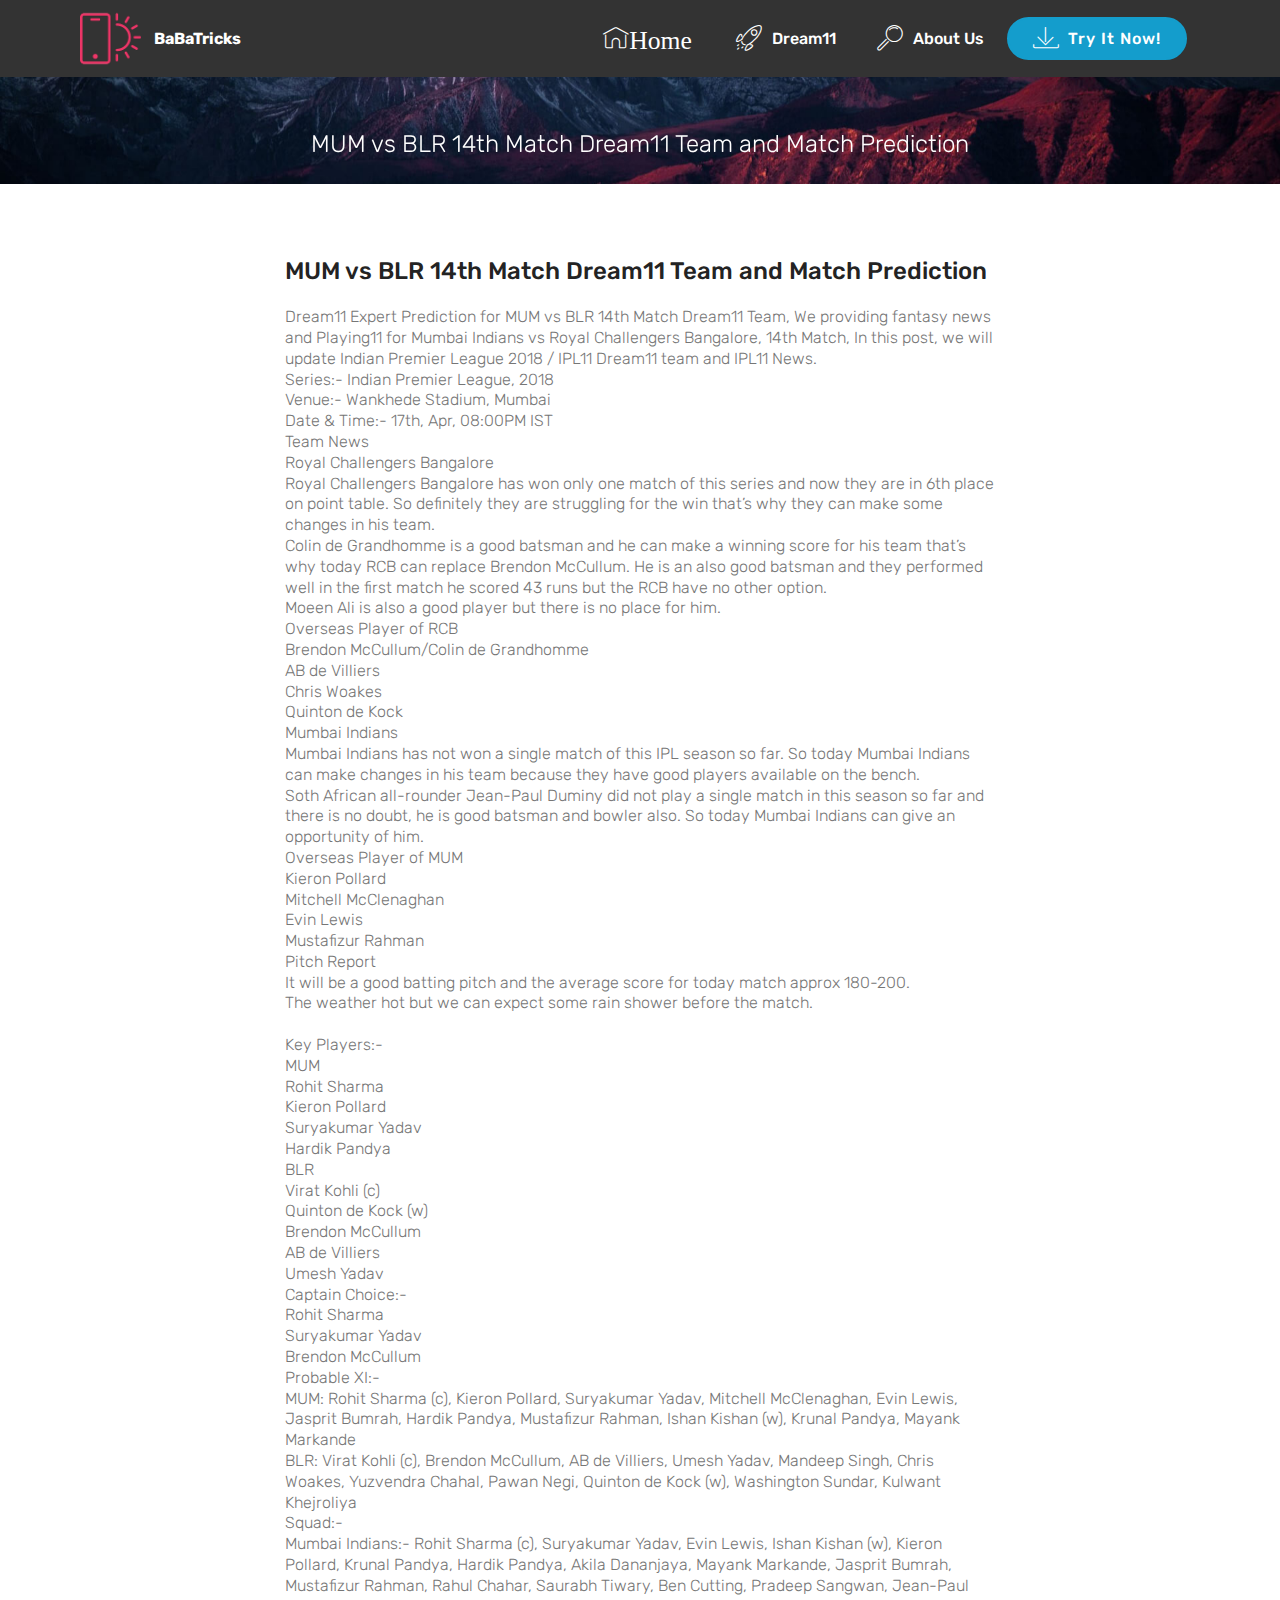
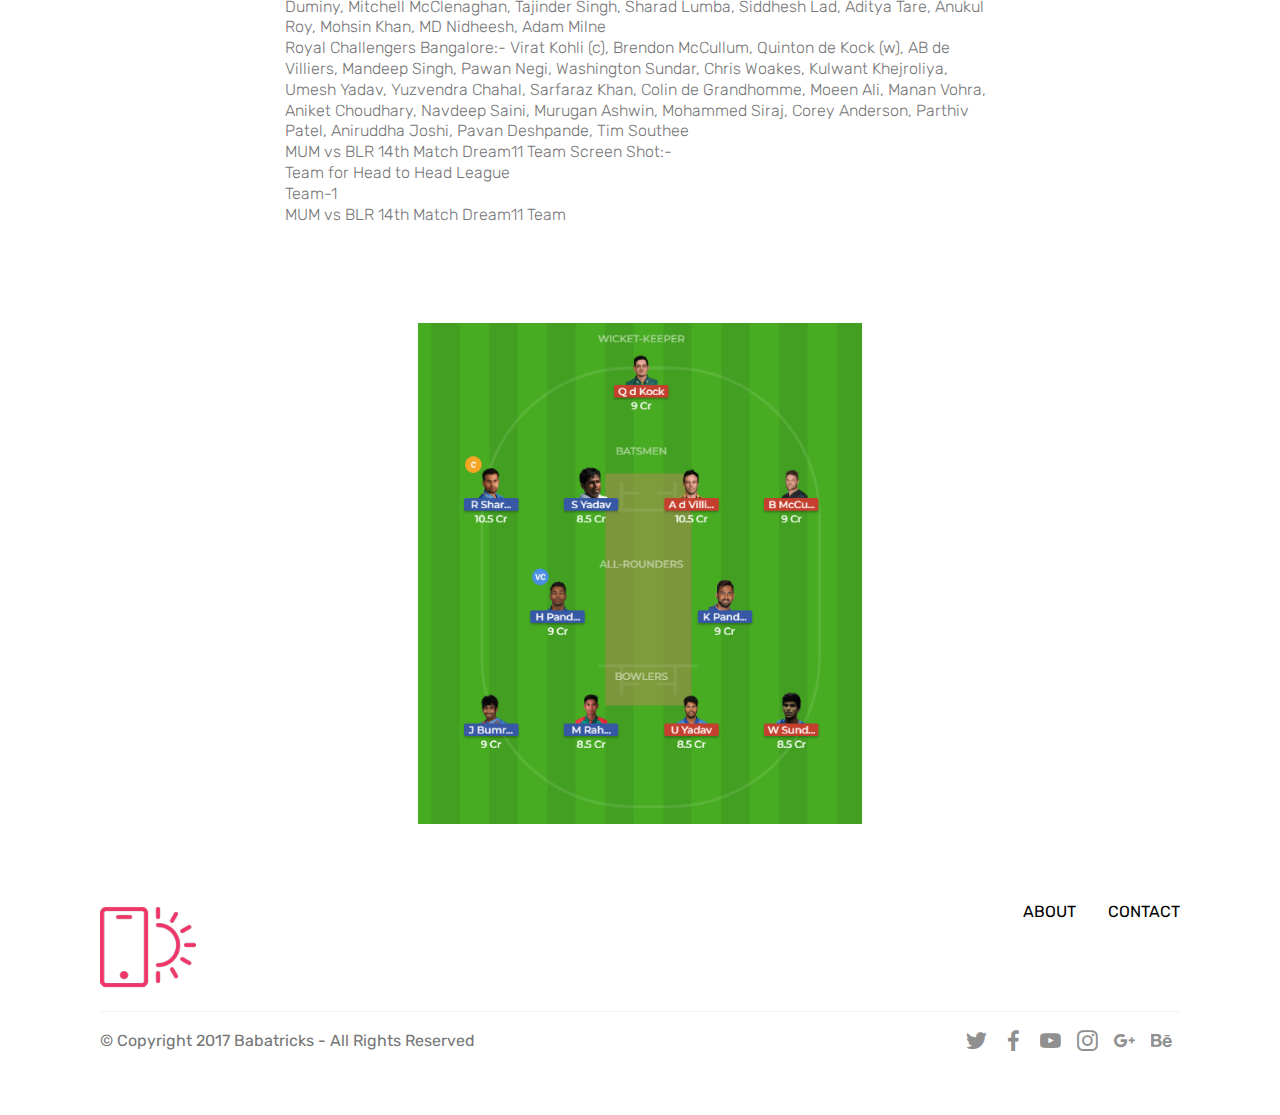
==== commit 274c2170: "create github pages" ====
--- a/MI-vs-RCB-dream11-team-prediction.html
+++ b/MI-vs-RCB-dream11-team-prediction.html
@@ -14,6 +14,7 @@
   <link rel="stylesheet" href="assets/bootstrap/css/bootstrap.min.css">
   <link rel="stylesheet" href="assets/bootstrap/css/bootstrap-grid.min.css">
   <link rel="stylesheet" href="assets/bootstrap/css/bootstrap-reboot.min.css">
+  <link rel="stylesheet" href="assets/socicon/css/styles.css">
   <link rel="stylesheet" href="assets/dropdown/css/style.css">
   <link rel="stylesheet" href="assets/theme/css/style.css">
   <link rel="stylesheet" href="assets/mobirise/css/mbr-additional.css" type="text/css">
@@ -42,19 +43,19 @@
                          <img src="assets/images/logo2.png" alt="Mobirise" style="height: 3.8rem;">
                     </a>
                 </span>
-                <span class="navbar-caption-wrap"><a class="navbar-caption text-white display-4" href="https://teamdream11.tk">TEAMDREAM11</a></span>
+                <span class="navbar-caption-wrap"><a class="navbar-caption text-white display-4" href="https://teamdream11.tk">BaBaTricks</a></span>
             </div>
         </div>
         <div class="collapse navbar-collapse" id="navbarSupportedContent">
             <ul class="navbar-nav nav-dropdown" data-app-modern-menu="true"><li class="nav-item">
                     <a class="nav-link link text-white display-7" href="https://mobirise.com">
                         <span class="mbri-home mbr-iconfont mbr-iconfont-btn">Home&nbsp;</span></a>
-                </li><li class="nav-item">
+                </li><li class="nav-item"><a class="nav-link link text-white display-7" href="https://mobirise.com"><span class="mbri-rocket mbr-iconfont mbr-iconfont-btn"></span>
+                        Dream11 &nbsp; &nbsp;&nbsp;</a></li><li class="nav-item">
                     <a class="nav-link link text-white display-7" href="https://mobirise.com">
                         <span class="mbri-search mbr-iconfont mbr-iconfont-btn"></span>
                         About Us</a>
-                </li><li class="nav-item"><a class="nav-link link text-white display-7" href="https://mobirise.com"><span class="mbri-rocket mbr-iconfont mbr-iconfont-btn"></span>
-                        Dream11 &nbsp; &nbsp; &nbsp; &nbsp; &nbsp; &nbsp; &nbsp; &nbsp; &nbsp; &nbsp;</a></li></ul>
+                </li></ul>
             <div class="navbar-buttons mbr-section-btn"><a class="btn btn-sm btn-primary display-4" href="https://mobirise.com">
                     <span class="mbri-save mbr-iconfont mbr-iconfont-btn "></span>
                     Try It Now!
@@ -63,93 +64,188 @@
     </nav>
 </section>
 
-<section class="engine"><a href="https://mobirise.ws/d">best free web software</a></section><section class="mbr-section article content12 cid-qPs4jcSUFv" id="content12-j">
-     
+<section class="engine"><a href="https://mobirise.ws/b">best free web site creator</a></section><section class="mbr-section content5 cid-qPxCjcB2bV mbr-parallax-background" id="content5-16">
+
+    
+
+    
 
     <div class="container">
         <div class="media-container-row">
-            <div class="mbr-text counter-container col-12 col-md-8 mbr-fonts-style display-7">
-                <ul>
-                    <li><strong>The full squad of MUMBAI (MI)
-</strong></li><li><strong>Rohit Sharma (c), Jasprit Bumrah, Hardik Pandya, Kieron Pollard, Mustafizur Rahman, Adam Milne, Suryakumar Yadav, Krunal Pandya, Ishan Kishan, Rahul Chahar, Evin Lewis, Saurabh Tiwary, Ben Cutting, Pradeep Sangwan, Jean-Paul Duminy, Tajinder Singh, Sharad Lumba, Siddhesh Lad, Aditya Tare, Mayank Markande, Akila Dananjaya, Anukul Roy, Mohsin Khan, MD Nidheesh, Mitchell McClenaghan
-</strong></li><li><strong>
-</strong></li><li><strong>&nbsp;
-</strong></li><li><strong>The full squad of BANGALORE (RCB)
-</strong></li><li><strong>Quinton de Kock(w), Manan Vohra, Virat Kohli(c), AB de Villiers, Mandeep Singh, Colin de Grandhomme, Chris Woakes, Washington Sundar, Yuzvendra Chahal, Umesh Yadav, Mohammed Siraj, Sarfaraz Khan, Brendon McCullum, Parthiv Patel, Moeen Ali, Kulwant Khejroliya, Aniket Choudhary, Navdeep Saini, Murugan Ashwin, Pawan Negi, Corey Anderson, Aniruddha Joshi, Pavan Deshpande, Tim Southee
-</strong></li><li><strong>
-</strong></li><li><strong>&nbsp;
-</strong></li><li><strong>Updated News
-</strong></li><li><strong>The match will be played between MI vs RCB.
-</strong></li><li><strong>Head to Head: MI 13 - 8 RCB. At the Wankhede: MI 4 - 3 RCB
-</strong></li><li><strong>Mumbai have lost all 3 matches while BANGALORE has lost 2 matches and won 1 match.
-</strong></li><li><strong>For MUMBAI (MI) -Pat Cummins was ruled out of the IPL with a back injury. Mumbai added Adam Milne in place of him. Hardik Pandya is fit to play. Nonetheless, even in defeats, Mumbai Indians played a couple of very close macthes. Expected 4 Foreign players For MUM - Evin Lewis, Kieron Pollard, Mustafizur Rahman, Mitchell McClenaghan/Adam Milne
-</strong></li><li><strong>For BANGALORE (RCB) -Virat Kohli and AB de Villiers have scored the fifties, Quinton de Kock is in good form, so are the spinners, and the pacers have chipped in too. So they have to figure out what is going wrong with them. They can do some changes or they can go the same team. If they make changes there are some options Virat Kohli can open with Quinton de Kock. In that condition, Pawan Negi can be replaced by Pavan Deshpande/Parthiv Patel/Manan Vohra. But if Parthiv Patel or Manan Vohra will play then they will open. And in middle order can go with Colin de Grandhomme or Moeen Ali in place of Brendon McCullum. Chris Woakes &amp; Kulwant Khejroliya is also risky (For explanation see our YouTube Video). Expected 4 Foreign players For BLR - Quinton de Kock, Chris Woakes/Tim Southee, Brendon McCullum/Colin de Grandhomme//Moeen Ali, AB de Villiers
-</strong></li><li><strong>In WK Ishan Kishan &amp; Quinton de Kock both are the best option.
-</strong></li><li><strong>Probably Rohit Sharma &amp; Evin Lewis will open for MUMBAI (MI). Suryakumar Yadav can also open.
-</strong></li><li><strong>Probably Virat Kohli &amp; QD Kock will open for BANGALORE (RCB). Their openers are not confirmed.
-</strong></li><li><strong>Also, we are giving best batsmen, bowlers &amp; all-rounders separately. So it is easy to make team for dream 11.
-</strong></li><li><strong>We are giving playing 11 of both teams in the batting order. 
-</strong></li><li><strong>&nbsp;
-</strong></li><li><strong>Pitch Report :
-</strong></li><li><strong>This match will be played at Wankhede Stadium, Mumbai. The pitch will help batsmen. There is some help for bowlers also.
-</strong></li><li><strong>
-</strong></li><li><strong>IPL (Indian Premier League) matches data in Wankhede Stadium, Mumbai.-
-</strong></li><li><strong>
-</strong></li><li><strong>Total matches    57
-</strong></li><li><strong>Matches won batting first    29
-</strong></li><li><strong>Matches won bowling first    28
-</strong></li><li><strong>Average 1st Inns scores    163
-</strong></li><li><strong>Average 2nd Inns scores    151
-</strong></li><li><strong>Highest total recorded    235/1 (20 Ov) by RCB vs MI
-</strong></li><li><strong>Lowest total recorded    67/10 (15.2 Ov) by KKR vs MI
-</strong></li><li><strong>Highest score chased    195/5 (14.4 Ov) by MI vs RR
-</strong></li><li><strong>Lowest score defended    135/6 (20 Ov) by DC vs MI
-</strong></li><li><strong>
-</strong></li><li><strong>&nbsp;
-</strong></li><li><strong>
-</strong></li><li><strong>Expected 11 of MUMBAI (MI)
-</strong></li><li><strong>Rohit Sharma (c), Evin Lewis, Ishan Kishan (wk), Suryakumar Yadav, Hardik Pandya, Krunal Pandya, Kieron Pollard, Mayank Markande, Mitchell McClenaghan/Adam Milne, Mustafizur Rahman, Jasprit Bumrah.
-</strong></li><li><strong>
-</strong></li><li><strong>&nbsp;
-</strong></li><li><strong>
-</strong></li><li><strong>Expected 11 of BANGALORE (RCB)
-</strong></li><li><strong>Quinton de Kock, Virat Kohli (c), AB de Villiers, Mandeep Singh, Pavan Deshpande/Parthiv Patel/Manan Vohra, Colin de Grandhomme/Brendon McCullum/Moeen Ali, Washington Sundar, Chris Woakes/ Tim Southee, Kulwant Khejrolia/N Saini, Umesh Yadav, Yuzvendra Chahal,
-</strong></li><li><strong>
-</strong></li><li><strong>&nbsp;
-</strong></li><li><strong>
-</strong></li><li><strong>Best Batsmen 
-</strong></li><li><strong>Rohit Sharma -MUM
-</strong></li><li><strong>Evin Lewis -MUM
-</strong></li><li><strong>Kieron Pollard -MUM
-</strong></li><li><strong>Suryakumar Yadav -MUM
-</strong></li><li><strong>Virat Kohli -BLR
-</strong></li><li><strong>AB de Villiers -BLR
-</strong></li><li><strong>Mandeep Singh -BLR
-</strong></li><li><strong>&nbsp;
-</strong></li><li><strong>Best Bowlers
-</strong></li><li><strong>Jasprit Bumrah -MUM
-</strong></li><li><strong>Mustafizur Rahman -MUM 
-</strong></li><li><strong>Mayank Markande -MUM 
-</strong></li><li><strong>Washington Sundar -BLR
-</strong></li><li><strong>Yuzvendra Chahal  -BLR
-</strong></li><li><strong>Umesh Yadav -BLR
-</strong></li><li><strong>&nbsp;
-</strong></li><li><strong>Best All-rounders
-</strong></li><li><strong>Krunal Pandya -MUM
-</strong></li><li><strong>Hardik Pandya -MUM
-</strong></li><li><strong>&nbsp;
-</strong></li><li><strong>Best Wicket-keeper
-</strong></li><li><strong>Ishan Kishan -MUM / Quinton de Kock -BLR
-</strong></li><li><strong>&nbsp;
-</strong></li><li><strong>C and VC Options
-</strong></li><li><strong>Rohit Sharma -MUM
-</strong></li><li><strong>Evin Lewis -MUM
-</strong></li><li><strong>Kieron Pollard -MUM
-</strong></li><li><strong>Hardik Pandya -MUM
-</strong></li><li><strong>Virat Kohli -BLR
-</strong></li><li><strong>AB de Villiers -BLR
-</strong></li><li><strong>Quinton de Kock -BLR</strong></li>
-                </ul>
+            <div class="title col-12 col-md-8">
+                <h2 class="align-center mbr-bold mbr-white pb-3 mbr-fonts-style display-1"></h2>
+                <h3 class="mbr-section-subtitle align-center mbr-light mbr-white pb-3 mbr-fonts-style display-5">MUM vs BLR 14th Match Dream11 Team and Match Prediction
+</h3>
+                
+                
+            </div>
+        </div>
+    </div>
+</section>
+
+<section class="mbr-section content4 cid-qPxvX0U9vU" id="content4-11">
+
+    
+
+    <div class="container">
+        <div class="media-container-row">
+            <div class="title col-12 col-md-8">
+                <h2 class="align-center pb-3 mbr-fonts-style display-5">MUM vs BLR 14th Match Dream11 Team and Match Prediction
+</h2>
+                <h3 class="mbr-section-subtitle align-center mbr-light mbr-fonts-style display-7"><div>Dream11 Expert Prediction for MUM vs BLR 14th Match Dream11 Team, We providing fantasy news and Playing11 for Mumbai Indians vs Royal Challengers Bangalore, 14th Match, In this post, we will update Indian Premier League 2018 / IPL11 Dream11 team and IPL11 News.
+</div><div>
+</div><div>Series:- Indian Premier League, 2018
+</div><div>Venue:- Wankhede Stadium, Mumbai
+</div><div>Date &amp; Time:- 17th, Apr, 08:00PM IST
+</div><div>
+</div><div>Team News
+</div><div>Royal Challengers Bangalore
+</div><div>
+</div><div>Royal Challengers Bangalore has won only one match of this series and now they are in 6th place on point table. So definitely they are struggling for the win that’s why they can make some changes in his team.
+</div><div>
+</div><div>Colin de Grandhomme is a good batsman and he can make a winning score for his team that’s why today RCB can replace Brendon McCullum. He is an also good batsman and they performed well in the first match he scored 43 runs but the RCB have no other option.
+</div><div>Moeen Ali is also a good player but there is no place for him.
+</div><div>
+</div><div>Overseas Player of RCB
+</div><div>
+</div><div>Brendon McCullum/Colin de Grandhomme
+</div><div>AB de Villiers
+</div><div>Chris Woakes
+</div><div>Quinton de Kock
+</div><div>
+</div><div>Mumbai Indians
+</div><div>
+</div><div>Mumbai Indians has not won a single match of this IPL season so far. So today Mumbai Indians can make changes in his team because they have good players available on the bench.
+</div><div>Soth African all-rounder Jean-Paul Duminy did not play a single match in this season so far and there is no doubt, he is good batsman and bowler also. So today Mumbai Indians can give an opportunity of him.
+</div><div>
+</div><div>Overseas Player of MUM
+</div><div>
+</div><div>Kieron Pollard
+</div><div>Mitchell McClenaghan
+</div><div>Evin Lewis
+</div><div>Mustafizur Rahman
+</div><div>Pitch Report
+</div><div>It will be a good batting pitch and the average score for today match approx 180-200.
+</div><div>The weather hot but we can expect some rain shower before the match.
+</div><div>
+</div><div>&nbsp;
+</div><div>Key Players:-
+</div><div>MUM
+</div><div>Rohit Sharma
+</div><div>Kieron Pollard
+</div><div>Suryakumar Yadav
+</div><div>Hardik Pandya
+</div><div>BLR
+</div><div>Virat Kohli (c)
+</div><div>Quinton de Kock (w)
+</div><div>Brendon McCullum
+</div><div>AB de Villiers
+</div><div>Umesh Yadav
+</div><div>Captain Choice:-
+</div><div>Rohit Sharma
+</div><div>Suryakumar Yadav
+</div><div>Brendon McCullum
+</div><div>Probable XI:-
+</div><div>MUM: Rohit Sharma (c), Kieron Pollard, Suryakumar Yadav, Mitchell McClenaghan, Evin Lewis, Jasprit Bumrah, Hardik Pandya, Mustafizur Rahman, Ishan Kishan (w), Krunal Pandya, Mayank Markande
+</div><div>
+</div><div>BLR: Virat Kohli (c), Brendon McCullum, AB de Villiers, Umesh Yadav, Mandeep Singh, Chris Woakes, Yuzvendra Chahal, Pawan Negi, Quinton de Kock (w), Washington Sundar, Kulwant Khejroliya
+</div><div>
+</div><div>Squad:-
+</div><div>Mumbai Indians:- Rohit Sharma (c), Suryakumar Yadav, Evin Lewis, Ishan Kishan (w), Kieron Pollard, Krunal Pandya, Hardik Pandya, Akila Dananjaya, Mayank Markande, Jasprit Bumrah, Mustafizur Rahman, Rahul Chahar, Saurabh Tiwary, Ben Cutting, Pradeep Sangwan, Jean-Paul Duminy, Mitchell McClenaghan, Tajinder Singh, Sharad Lumba, Siddhesh Lad, Aditya Tare, Anukul Roy, Mohsin Khan, MD Nidheesh, Adam Milne
+</div><div>
+</div><div>Royal Challengers Bangalore:- Virat Kohli (c), Brendon McCullum, Quinton de Kock (w), AB de Villiers, Mandeep Singh, Pawan Negi, Washington Sundar, Chris Woakes, Kulwant Khejroliya, Umesh Yadav, Yuzvendra Chahal, Sarfaraz Khan, Colin de Grandhomme, Moeen Ali, Manan Vohra, Aniket Choudhary, Navdeep Saini, Murugan Ashwin, Mohammed Siraj, Corey Anderson, Parthiv Patel, Aniruddha Joshi, Pavan Deshpande, Tim Southee
+</div><div>
+</div><div>MUM vs BLR 14th Match Dream11 Team Screen Shot:-
+</div><div>Team for Head to Head League
+</div><div>Team-1
+</div><div>
+</div><div>MUM vs BLR 14th Match Dream11 Team
+</div></h3>
+                
+            </div>
+        </div>
+    </div>
+</section>
+
+<section class="cid-qPxyiuj2di" id="image1-14">
+
+    
+
+    <figure class="mbr-figure container">
+            <div class="image-block" style="width: 40%;">
+                <img src="assets/images/dream11-rcb-vs-mi-530x598.png" width="1400" alt="Mobirise" title="">
+                
+            </div>
+    </figure>
+</section>
+
+<section class="cid-qPxBlyvs0q" id="footer5-15">
+
+    
+
+    
+
+    <div class="container">
+        <div class="media-container-row">
+            <div class="col-md-3">
+                <div class="media-wrap">
+                    <a href="https://mobirise.com/">
+                       <img src="assets/images/logo2.png" alt="Mobirise">
+                    </a>
+                </div>
+            </div>
+            <div class="col-md-9">
+                <p class="mbr-text align-right links mbr-fonts-style display-7">
+                    <a href="#" class="text-black">ABOUT</a>&nbsp; &nbsp; &nbsp; &nbsp;&nbsp;<a href="#" class="text-black">CONTACT</a>
+                </p>
+            </div>
+        </div>
+        <div class="footer-lower">
+            <div class="media-container-row">
+                <div class="col-md-12">
+                    <hr>
+                </div>
+            </div>
+            <div class="media-container-row mbr-white">
+                <div class="col-md-6 copyright">
+                    <p class="mbr-text mbr-fonts-style display-7">
+                        © Copyright 2017 Babatricks - All Rights Reserved
+                    </p>
+                </div>
+                <div class="col-md-6">
+                    <div class="social-list align-right">
+                        <div class="soc-item">
+                            <a href="https://twitter.com/mobirise" target="_blank">
+                                <span class="socicon-twitter socicon mbr-iconfont mbr-iconfont-social"></span>
+                            </a>
+                        </div>
+                        <div class="soc-item">
+                            <a href="https://www.facebook.com/pages/Mobirise/1616226671953247" target="_blank">
+                                <span class="socicon-facebook socicon mbr-iconfont mbr-iconfont-social"></span>
+                            </a>
+                        </div>
+                        <div class="soc-item">
+                            <a href="https://www.youtube.com/c/mobirise" target="_blank">
+                                <span class="socicon-youtube socicon mbr-iconfont mbr-iconfont-social"></span>
+                            </a>
+                        </div>
+                        <div class="soc-item">
+                            <a href="https://instagram.com/mobirise" target="_blank">
+                                <span class="socicon-instagram socicon mbr-iconfont mbr-iconfont-social"></span>
+                            </a>
+                        </div>
+                        <div class="soc-item">
+                            <a href="https://plus.google.com/u/0/+Mobirise" target="_blank">
+                                <span class="socicon-googleplus socicon mbr-iconfont mbr-iconfont-social"></span>
+                            </a>
+                        </div>
+                        <div class="soc-item">
+                            <a href="https://www.behance.net/Mobirise" target="_blank">
+                                <span class="socicon-behance socicon mbr-iconfont mbr-iconfont-social"></span>
+                            </a>
+                        </div>
+                    </div>
+                </div>
             </div>
         </div>
     </div>
@@ -160,11 +256,13 @@
   <script src="assets/popper/popper.min.js"></script>
   <script src="assets/tether/tether.min.js"></script>
   <script src="assets/bootstrap/js/bootstrap.min.js"></script>
-  <script src="assets/smoothscroll/smooth-scroll.js"></script>
   <script src="assets/dropdown/js/script.min.js"></script>
   <script src="assets/touchswipe/jquery.touch-swipe.min.js"></script>
+  <script src="assets/parallax/jarallax.min.js"></script>
+  <script src="assets/smoothscroll/smooth-scroll.js"></script>
   <script src="assets/theme/js/script.js"></script>
   
   
-</body>
+ <div id="scrollToTop" class="scrollToTop mbr-arrow-up"><a style="text-align: center;"><i></i></a></div>
+  </body>
 </html>--- a/assets/socicon/css/styles.css
+++ b/assets/socicon/css/styles.css
@@ -0,0 +1,544 @@
+@charset "UTF-8";
+
+@font-face {
+  font-family: "socicon";
+  src:url("../fonts/socicon.eot");
+  src:url("../fonts/socicon.eot?#iefix") format("embedded-opentype"),
+    url("../fonts/socicon.woff") format("woff"),
+    url("../fonts/socicon.ttf") format("truetype"),
+    url("../fonts/socicon.svg#socicon") format("svg");
+  font-weight: normal;
+  font-style: normal;
+
+}
+
+[data-icon]:before {
+  font-family: "socicon" !important;
+  content: attr(data-icon);
+  font-style: normal !important;
+  font-weight: normal !important;
+  font-variant: normal !important;
+  text-transform: none !important;
+  speak: none;
+  line-height: 1;
+  -webkit-font-smoothing: antialiased;
+  -moz-osx-font-smoothing: grayscale;
+}
+
+[class^="socicon-"]:before,
+[class*=" socicon-"]:before {
+  font-family: "socicon" !important;
+  font-style: normal !important;
+  font-weight: normal !important;
+  font-variant: normal !important;
+  text-transform: none !important;
+  speak: none;
+  line-height: 1;
+  -webkit-font-smoothing: antialiased;
+  -moz-osx-font-smoothing: grayscale;
+}
+
+.socicon-modelmayhem:before {
+  content: "\e000";
+}
+.socicon-mixcloud:before {
+  content: "\e001";
+}
+.socicon-drupal:before {
+  content: "\e002";
+}
+.socicon-swarm:before {
+  content: "\e003";
+}
+.socicon-istock:before {
+  content: "\e004";
+}
+.socicon-yammer:before {
+  content: "\e005";
+}
+.socicon-ello:before {
+  content: "\e006";
+}
+.socicon-stackoverflow:before {
+  content: "\e007";
+}
+.socicon-persona:before {
+  content: "\e008";
+}
+.socicon-triplej:before {
+  content: "\e009";
+}
+.socicon-houzz:before {
+  content: "\e00a";
+}
+.socicon-rss:before {
+  content: "\e00b";
+}
+.socicon-paypal:before {
+  content: "\e00c";
+}
+.socicon-odnoklassniki:before {
+  content: "\e00d";
+}
+.socicon-airbnb:before {
+  content: "\e00e";
+}
+.socicon-periscope:before {
+  content: "\e00f";
+}
+.socicon-outlook:before {
+  content: "\e010";
+}
+.socicon-coderwall:before {
+  content: "\e011";
+}
+.socicon-tripadvisor:before {
+  content: "\e012";
+}
+.socicon-appnet:before {
+  content: "\e013";
+}
+.socicon-goodreads:before {
+  content: "\e014";
+}
+.socicon-tripit:before {
+  content: "\e015";
+}
+.socicon-lanyrd:before {
+  content: "\e016";
+}
+.socicon-slideshare:before {
+  content: "\e017";
+}
+.socicon-buffer:before {
+  content: "\e018";
+}
+.socicon-disqus:before {
+  content: "\e019";
+}
+.socicon-vkontakte:before {
+  content: "\e01a";
+}
+.socicon-whatsapp:before {
+  content: "\e01b";
+}
+.socicon-patreon:before {
+  content: "\e01c";
+}
+.socicon-storehouse:before {
+  content: "\e01d";
+}
+.socicon-pocket:before {
+  content: "\e01e";
+}
+.socicon-mail:before {
+  content: "\e01f";
+}
+.socicon-blogger:before {
+  content: "\e020";
+}
+.socicon-technorati:before {
+  content: "\e021";
+}
+.socicon-reddit:before {
+  content: "\e022";
+}
+.socicon-dribbble:before {
+  content: "\e023";
+}
+.socicon-stumbleupon:before {
+  content: "\e024";
+}
+.socicon-digg:before {
+  content: "\e025";
+}
+.socicon-envato:before {
+  content: "\e026";
+}
+.socicon-behance:before {
+  content: "\e027";
+}
+.socicon-delicious:before {
+  content: "\e028";
+}
+.socicon-deviantart:before {
+  content: "\e029";
+}
+.socicon-forrst:before {
+  content: "\e02a";
+}
+.socicon-play:before {
+  content: "\e02b";
+}
+.socicon-zerply:before {
+  content: "\e02c";
+}
+.socicon-wikipedia:before {
+  content: "\e02d";
+}
+.socicon-apple:before {
+  content: "\e02e";
+}
+.socicon-flattr:before {
+  content: "\e02f";
+}
+.socicon-github:before {
+  content: "\e030";
+}
+.socicon-renren:before {
+  content: "\e031";
+}
+.socicon-friendfeed:before {
+  content: "\e032";
+}
+.socicon-newsvine:before {
+  content: "\e033";
+}
+.socicon-identica:before {
+  content: "\e034";
+}
+.socicon-bebo:before {
+  content: "\e035";
+}
+.socicon-zynga:before {
+  content: "\e036";
+}
+.socicon-steam:before {
+  content: "\e037";
+}
+.socicon-xbox:before {
+  content: "\e038";
+}
+.socicon-windows:before {
+  content: "\e039";
+}
+.socicon-qq:before {
+  content: "\e03a";
+}
+.socicon-douban:before {
+  content: "\e03b";
+}
+.socicon-meetup:before {
+  content: "\e03c";
+}
+.socicon-playstation:before {
+  content: "\e03d";
+}
+.socicon-android:before {
+  content: "\e03e";
+}
+.socicon-snapchat:before {
+  content: "\e03f";
+}
+.socicon-twitter:before {
+  content: "\e040";
+}
+.socicon-facebook:before {
+  content: "\e041";
+}
+.socicon-googleplus:before {
+  content: "\e042";
+}
+.socicon-pinterest:before {
+  content: "\e043";
+}
+.socicon-foursquare:before {
+  content: "\e044";
+}
+.socicon-yahoo:before {
+  content: "\e045";
+}
+.socicon-skype:before {
+  content: "\e046";
+}
+.socicon-yelp:before {
+  content: "\e047";
+}
+.socicon-feedburner:before {
+  content: "\e048";
+}
+.socicon-linkedin:before {
+  content: "\e049";
+}
+.socicon-viadeo:before {
+  content: "\e04a";
+}
+.socicon-xing:before {
+  content: "\e04b";
+}
+.socicon-myspace:before {
+  content: "\e04c";
+}
+.socicon-soundcloud:before {
+  content: "\e04d";
+}
+.socicon-spotify:before {
+  content: "\e04e";
+}
+.socicon-grooveshark:before {
+  content: "\e04f";
+}
+.socicon-lastfm:before {
+  content: "\e050";
+}
+.socicon-youtube:before {
+  content: "\e051";
+}
+.socicon-vimeo:before {
+  content: "\e052";
+}
+.socicon-dailymotion:before {
+  content: "\e053";
+}
+.socicon-vine:before {
+  content: "\e054";
+}
+.socicon-flickr:before {
+  content: "\e055";
+}
+.socicon-500px:before {
+  content: "\e056";
+}
+.socicon-wordpress:before {
+  content: "\e058";
+}
+.socicon-tumblr:before {
+  content: "\e059";
+}
+.socicon-twitch:before {
+  content: "\e05a";
+}
+.socicon-8tracks:before {
+  content: "\e05b";
+}
+.socicon-amazon:before {
+  content: "\e05c";
+}
+.socicon-icq:before {
+  content: "\e05d";
+}
+.socicon-smugmug:before {
+  content: "\e05e";
+}
+.socicon-ravelry:before {
+  content: "\e05f";
+}
+.socicon-weibo:before {
+  content: "\e060";
+}
+.socicon-baidu:before {
+  content: "\e061";
+}
+.socicon-angellist:before {
+  content: "\e062";
+}
+.socicon-ebay:before {
+  content: "\e063";
+}
+.socicon-imdb:before {
+  content: "\e064";
+}
+.socicon-stayfriends:before {
+  content: "\e065";
+}
+.socicon-residentadvisor:before {
+  content: "\e066";
+}
+.socicon-google:before {
+  content: "\e067";
+}
+.socicon-yandex:before {
+  content: "\e068";
+}
+.socicon-sharethis:before {
+  content: "\e069";
+}
+.socicon-bandcamp:before {
+  content: "\e06a";
+}
+.socicon-itunes:before {
+  content: "\e06b";
+}
+.socicon-deezer:before {
+  content: "\e06c";
+}
+.socicon-telegram:before {
+  content: "\e06e";
+}
+.socicon-openid:before {
+  content: "\e06f";
+}
+.socicon-amplement:before {
+  content: "\e070";
+}
+.socicon-viber:before {
+  content: "\e071";
+}
+.socicon-zomato:before {
+  content: "\e072";
+}
+.socicon-draugiem:before {
+  content: "\e074";
+}
+.socicon-endomodo:before {
+  content: "\e075";
+}
+.socicon-filmweb:before {
+  content: "\e076";
+}
+.socicon-stackexchange:before {
+  content: "\e077";
+}
+.socicon-wykop:before {
+  content: "\e078";
+}
+.socicon-teamspeak:before {
+  content: "\e079";
+}
+.socicon-teamviewer:before {
+  content: "\e07a";
+}
+.socicon-ventrilo:before {
+  content: "\e07b";
+}
+.socicon-younow:before {
+  content: "\e07c";
+}
+.socicon-raidcall:before {
+  content: "\e07d";
+}
+.socicon-mumble:before {
+  content: "\e07e";
+}
+.socicon-medium:before {
+  content: "\e06d";
+}
+.socicon-bebee:before {
+  content: "\e07f";
+}
+.socicon-hitbox:before {
+  content: "\e080";
+}
+.socicon-reverbnation:before {
+  content: "\e081";
+}
+.socicon-formulr:before {
+  content: "\e082";
+}
+.socicon-instagram:before {
+  content: "\e057";
+}
+.socicon-battlenet:before {
+  content: "\e083";
+}
+.socicon-chrome:before {
+  content: "\e084";
+}
+.socicon-discord:before {
+  content: "\e086";
+}
+.socicon-issuu:before {
+  content: "\e087";
+}
+.socicon-macos:before {
+  content: "\e088";
+}
+.socicon-firefox:before {
+  content: "\e089";
+}
+.socicon-opera:before {
+  content: "\e08d";
+}
+.socicon-keybase:before {
+  content: "\e090";
+}
+.socicon-alliance:before {
+  content: "\e091";
+}
+.socicon-livejournal:before {
+  content: "\e092";
+}
+.socicon-googlephotos:before {
+  content: "\e093";
+}
+.socicon-horde:before {
+  content: "\e094";
+}
+.socicon-etsy:before {
+  content: "\e095";
+}
+.socicon-zapier:before {
+  content: "\e096";
+}
+.socicon-google-scholar:before {
+  content: "\e097";
+}
+.socicon-researchgate:before {
+  content: "\e098";
+}
+.socicon-wechat:before {
+  content: "\e099";
+}
+.socicon-strava:before {
+  content: "\e09a";
+}
+.socicon-line:before {
+  content: "\e09b";
+}
+.socicon-lyft:before {
+  content: "\e09c";
+}
+.socicon-uber:before {
+  content: "\e09d";
+}
+.socicon-songkick:before {
+  content: "\e09e";
+}
+.socicon-viewbug:before {
+  content: "\e09f";
+}
+.socicon-googlegroups:before {
+  content: "\e0a0";
+}
+.socicon-quora:before {
+  content: "\e073";
+}
+.socicon-diablo:before {
+  content: "\e085";
+}
+.socicon-blizzard:before {
+  content: "\e0a1";
+}
+.socicon-hearthstone:before {
+  content: "\e08b";
+}
+.socicon-heroes:before {
+  content: "\e08a";
+}
+.socicon-overwatch:before {
+  content: "\e08c";
+}
+.socicon-warcraft:before {
+  content: "\e08e";
+}
+.socicon-starcraft:before {
+  content: "\e08f";
+}
+.socicon-beam:before {
+  content: "\e0a2";
+}
+.socicon-curse:before {
+  content: "\e0a3";
+}
+.socicon-player:before {
+  content: "\e0a4";
+}
+.socicon-streamjar:before {
+  content: "\e0a5";
+}
+.socicon-nintendo:before {
+  content: "\e0a6";
+}
+.socicon-hellocoton:before {
+  content: "\e0a7";
+}
--- a/assets/mobirise/css/mbr-additional.css
+++ b/assets/mobirise/css/mbr-additional.css
@@ -585,8 +585,8 @@
   color: #dfd9c6;
 }
 /* Scroll to top button*/
-.scrollToTop_wraper {
-  display: none;
+#scrollToTop a {
+  border-radius: 100px;
 }
 #scrollToTop a i:before {
   content: '';
@@ -2153,9 +2153,31 @@
 .cid-qPst2B36Ya DIV {
   text-align: left;
 }
+.cid-qPxqkG6RFL {
+  padding-top: 30px;
+  padding-bottom: 30px;
+  background-color: #ffffff;
+}
+.cid-qPxqkG6RFL .mbr-section-subtitle {
+  color: #767676;
+}
+.cid-qPxqkG6RFL .btn {
+  margin: 0 0 .5rem 0;
+}
+.cid-qPxqOZXpH2 {
+  padding-top: 30px;
+  padding-bottom: 0px;
+  background: linear-gradient(45deg, #dbd4b8, #25aab2);
+}
+.cid-qPxqOZXpH2 .btn {
+  margin: 0 0 .5rem 0;
+}
+.cid-qPxqOZXpH2 H2 {
+  text-align: left;
+}
 .cid-qPsvDF9BJ7 {
-  padding-top: 90px;
-  padding-bottom: 90px;
+  padding-top: 45px;
+  padding-bottom: 45px;
   background: linear-gradient(45deg, #177396, #ca2955);
 }
 .cid-qPsvDF9BJ7 .list-group-item {
@@ -2213,6 +2235,115 @@
 }
 .cid-qPsvDF9BJ7 .price-term {
   text-align: left;
+}
+.cid-qPxsErRBAp {
+  padding-top: 30px;
+  padding-bottom: 0px;
+  background: linear-gradient(45deg, #dbd4b8, #25aab2);
+}
+.cid-qPxsErRBAp .btn {
+  margin: 0 0 .5rem 0;
+}
+.cid-qPxsErRBAp H2 {
+  text-align: left;
+}
+.cid-qPxtJaGYzl {
+  padding-top: 45px;
+  padding-bottom: 45px;
+  background: linear-gradient(45deg, #177396, #ca2955);
+}
+.cid-qPxtJaGYzl .list-group-item {
+  padding: .75rem 3.25rem;
+}
+.cid-qPxtJaGYzl .plan {
+  word-break: break-word;
+  position: relative;
+  max-width: 300px;
+  padding-right: 0;
+  padding-left: 0;
+  color: #767676;
+}
+.cid-qPxtJaGYzl .plan .list-group-item {
+  position: relative;
+  -webkit-justify-content: center;
+  justify-content: center;
+  border: 0;
+}
+.cid-qPxtJaGYzl .plan .list-group-item::after {
+  position: absolute;
+  bottom: 0;
+  left: 20%;
+  width: 60%;
+  height: 2px;
+  content: "";
+  background-color: #eaeaea;
+}
+.cid-qPxtJaGYzl .plan .list-group-item:last-child::after {
+  display: none;
+}
+.cid-qPxtJaGYzl .plan-header {
+  padding-left: 1rem;
+  padding-right: 1rem;
+}
+.cid-qPxtJaGYzl .plan-header,
+.cid-qPxtJaGYzl .plan-body {
+  background-color: #fff;
+}
+.cid-qPxtJaGYzl .price-figure {
+  font-weight: 700;
+  color: #232323;
+}
+.cid-qPxtJaGYzl .price-value {
+  font-weight: 700;
+  vertical-align: top;
+}
+@media (max-width: 550px) {
+  .cid-qPxtJaGYzl .price-figure {
+    font-size: 4.25rem;
+  }
+}
+.cid-qPxtJaGYzl UL {
+  text-align: right;
+}
+.cid-qPxtJaGYzl .price-term {
+  text-align: left;
+}
+.cid-qPxorTgBWG {
+  padding-top: 90px;
+  padding-bottom: 90px;
+  background-color: #f9f9f9;
+}
+.cid-qPxorTgBWG .card-box {
+  background-color: #ffffff;
+  padding: 2rem;
+}
+.cid-qPxorTgBWG h4 {
+  font-weight: 500;
+  margin-bottom: 0;
+  text-align: left;
+}
+.cid-qPxorTgBWG p {
+  color: #767676;
+  text-align: left;
+}
+.cid-qPxorTgBWG .card-wrapper {
+  position: relative;
+  box-shadow: 0px 0px 0px 0px rgba(0, 0, 0, 0);
+  transition: box-shadow 0.3s;
+}
+.cid-qPxorTgBWG .card-wrapper:hover {
+  box-shadow: 0px 0px 30px 0px rgba(0, 0, 0, 0.05);
+  transition: box-shadow 0.3s;
+}
+.cid-qPxorTgBWG .card-img {
+  position: absolute;
+  top: 0;
+  left: 0;
+  width: 100%;
+  overflow: hidden;
+}
+.cid-qPxorTgBWG P {
+  text-align: center;
 }
 .cid-qPs1DcdFuA {
   padding-top: 60px;
@@ -2662,17 +2793,106 @@
 .cid-qPs1D8Buig .dropdown-item:hover {
   color: #c1c1c1 !important;
 }
-.cid-qPs4jcSUFv {
-  padding-top: 120px;
-  padding-bottom: 120px;
+.cid-qPxCjcB2bV {
+  padding-top: 105px;
+  padding-bottom: 0px;
+  background-image: url("../../../assets/images/jumbotron.jpg");
+}
+.cid-qPxvX0U9vU {
+  padding-top: 75px;
+  padding-bottom: 60px;
   background-color: #ffffff;
 }
-.cid-qPs4jcSUFv .counter-container {
+.cid-qPxvX0U9vU .mbr-section-subtitle {
   color: #767676;
 }
-.cid-qPs4jcSUFv .counter-container ul {
+.cid-qPxvX0U9vU .mbr-section-subtitle DIV {
+  text-align: left;
+}
+.cid-qPxvX0U9vU H2 {
+  text-align: left;
+}
+.cid-qPxyiuj2di {
+  padding-top: 30px;
+  padding-bottom: 30px;
+  background: #ffffff;
+}
+.cid-qPxyiuj2di .image-block {
+  margin: auto;
+}
+.cid-qPxyiuj2di figcaption {
+  position: relative;
+}
+.cid-qPxyiuj2di figcaption div {
+  position: absolute;
+  bottom: 0;
+  width: 100%;
+}
+@media (max-width: 768px) {
+  .cid-qPxyiuj2di .image-block {
+    width: 100% !important;
+  }
+}
+.cid-qPxBlyvs0q {
+  padding-top: 45px;
+  padding-bottom: 45px;
+  background-color: #ffffff;
+}
+@media (max-width: 767px) {
+  .cid-qPxBlyvs0q .media-wrap {
+    margin-bottom: 1rem;
+    text-align: center;
+  }
+}
+.cid-qPxBlyvs0q .media-wrap .mbr-iconfont-logo {
+  font-size: 7rem;
+  color: #f36;
+}
+.cid-qPxBlyvs0q .media-wrap img {
+  height: 6rem;
+}
+.cid-qPxBlyvs0q .mbr-text {
+  color: #767676;
+}
+@media (max-width: 767px) {
+  .cid-qPxBlyvs0q .footer-lower .copyright {
+    margin-bottom: 1rem;
+    text-align: center;
+  }
+}
+.cid-qPxBlyvs0q .footer-lower hr {
+  margin: 1rem 0;
+  border-color: #000;
+  opacity: .05;
+}
+.cid-qPxBlyvs0q .footer-lower .social-list {
+  padding-left: 0;
   margin-bottom: 0;
-}
-.cid-qPs4jcSUFv .counter-container ul li {
-  margin-bottom: 1rem;
-}
+  list-style: none;
+  display: flex;
+  flex-wrap: wrap;
+  justify-content: flex-end;
+  -webkit-justify-content: flex-end;
+}
+.cid-qPxBlyvs0q .footer-lower .social-list .mbr-iconfont-social {
+  font-size: 1.3rem;
+  color: #232323;
+}
+.cid-qPxBlyvs0q .footer-lower .social-list .soc-item {
+  margin: 0 .5rem;
+}
+.cid-qPxBlyvs0q .footer-lower .social-list a {
+  margin: 0;
+  opacity: .5;
+  -webkit-transition: .2s linear;
+  transition: .2s linear;
+}
+.cid-qPxBlyvs0q .footer-lower .social-list a:hover {
+  opacity: 1;
+}
+@media (max-width: 767px) {
+  .cid-qPxBlyvs0q .footer-lower .social-list {
+    justify-content: center;
+    -webkit-justify-content: center;
+  }
+}
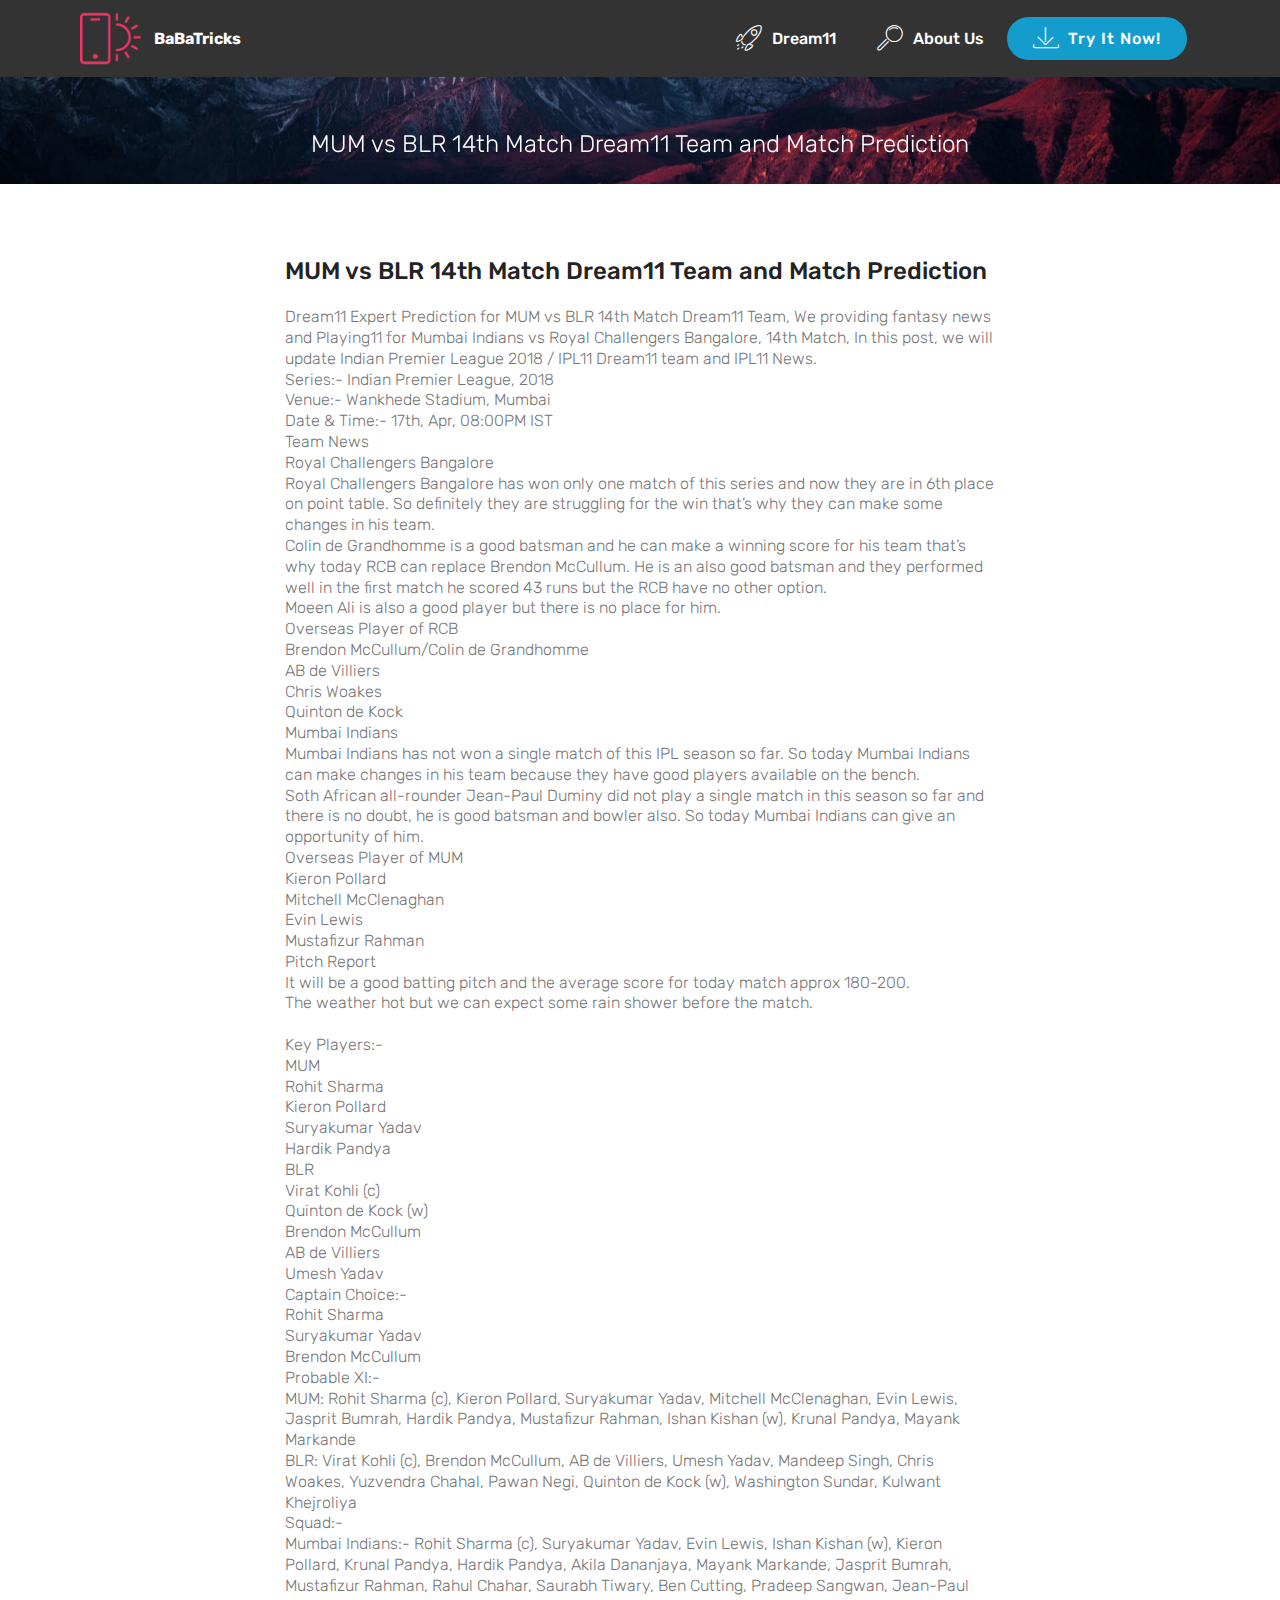
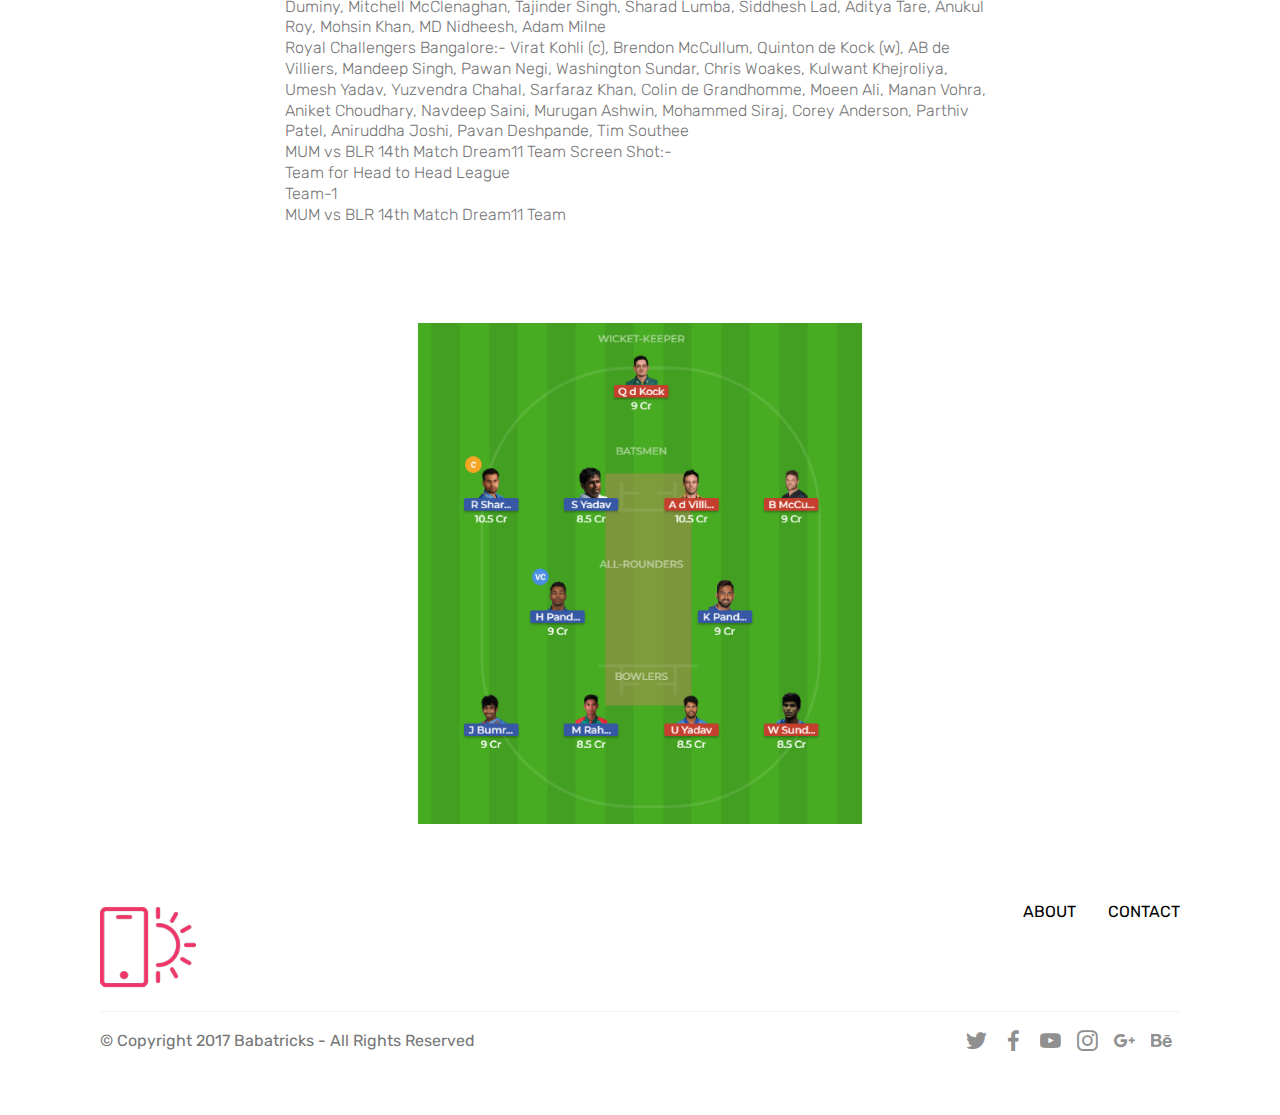
==== commit e11bfe4d: "create github pages" ====
--- a/MI-vs-RCB-dream11-team-prediction.html
+++ b/MI-vs-RCB-dream11-team-prediction.html
@@ -6,7 +6,7 @@
   <meta http-equiv="X-UA-Compatible" content="IE=edge">
   <meta name="generator" content="Mobirise v4.7.1, mobirise.com">
   <meta name="viewport" content="width=device-width, initial-scale=1, minimum-scale=1">
-  <link rel="shortcut icon" href="assets/images/logo2.png" type="image/x-icon">
+  <link rel="shortcut icon" href="assets/images/logo20.png" type="image/x-icon">
   <meta name="description" content="Dream11 prediction and tips for make a best 11 player team to make your win chances to improve 80% to 90%">
   <title>MI vs RCB dream11 team prediction</title>
   <link rel="stylesheet" href="assets/web/assets/mobirise-icons/mobirise-icons.css">
@@ -39,8 +39,8 @@
         <div class="menu-logo">
             <div class="navbar-brand">
                 <span class="navbar-logo">
-                    <a href="https://mobirise.com">
-                         <img src="assets/images/logo2.png" alt="Mobirise" style="height: 3.8rem;">
+                    <a href="https://babatricks.in">
+                         <img src="assets/images/logo2.png" alt="babatricks" title="" style="height: 3.8rem;">
                     </a>
                 </span>
                 <span class="navbar-caption-wrap"><a class="navbar-caption text-white display-4" href="https://teamdream11.tk">BaBaTricks</a></span>
@@ -48,8 +48,8 @@
         </div>
         <div class="collapse navbar-collapse" id="navbarSupportedContent">
             <ul class="navbar-nav nav-dropdown" data-app-modern-menu="true"><li class="nav-item">
-                    <a class="nav-link link text-white display-7" href="https://mobirise.com">
-                        <span class="mbri-home mbr-iconfont mbr-iconfont-btn">Home&nbsp;</span></a>
+                    <a class="nav-link link text-white display-7" href="https://babatricks.com">
+                        </a>
                 </li><li class="nav-item"><a class="nav-link link text-white display-7" href="https://mobirise.com"><span class="mbri-rocket mbr-iconfont mbr-iconfont-btn"></span>
                         Dream11 &nbsp; &nbsp;&nbsp;</a></li><li class="nav-item">
                     <a class="nav-link link text-white display-7" href="https://mobirise.com">
@@ -64,7 +64,7 @@
     </nav>
 </section>
 
-<section class="engine"><a href="https://mobirise.ws/b">best free web site creator</a></section><section class="mbr-section content5 cid-qPxCjcB2bV mbr-parallax-background" id="content5-16">
+<section class="engine"><a href="https://mobirise.ws/m">drag and drop site creator</a></section><section class="mbr-section content5 cid-qPxCjcB2bV mbr-parallax-background" id="content5-16">
 
     
 
@@ -190,7 +190,7 @@
             <div class="col-md-3">
                 <div class="media-wrap">
                     <a href="https://mobirise.com/">
-                       <img src="assets/images/logo2.png" alt="Mobirise">
+                       <img src="assets/images/logo20.png" alt="Mobirise">
                     </a>
                 </div>
             </div>
--- a/assets/mobirise/css/mbr-additional.css
+++ b/assets/mobirise/css/mbr-additional.css
@@ -2153,17 +2153,6 @@
 .cid-qPst2B36Ya DIV {
   text-align: left;
 }
-.cid-qPxqkG6RFL {
-  padding-top: 30px;
-  padding-bottom: 30px;
-  background-color: #ffffff;
-}
-.cid-qPxqkG6RFL .mbr-section-subtitle {
-  color: #767676;
-}
-.cid-qPxqkG6RFL .btn {
-  margin: 0 0 .5rem 0;
-}
 .cid-qPxqOZXpH2 {
   padding-top: 30px;
   padding-bottom: 0px;
@@ -2307,43 +2296,6 @@
 }
 .cid-qPxtJaGYzl .price-term {
   text-align: left;
-}
-.cid-qPxorTgBWG {
-  padding-top: 90px;
-  padding-bottom: 90px;
-  background-color: #f9f9f9;
-}
-.cid-qPxorTgBWG .card-box {
-  background-color: #ffffff;
-  padding: 2rem;
-}
-.cid-qPxorTgBWG h4 {
-  font-weight: 500;
-  margin-bottom: 0;
-  text-align: left;
-}
-.cid-qPxorTgBWG p {
-  color: #767676;
-  text-align: left;
-}
-.cid-qPxorTgBWG .card-wrapper {
-  position: relative;
-  box-shadow: 0px 0px 0px 0px rgba(0, 0, 0, 0);
-  transition: box-shadow 0.3s;
-}
-.cid-qPxorTgBWG .card-wrapper:hover {
-  box-shadow: 0px 0px 30px 0px rgba(0, 0, 0, 0.05);
-  transition: box-shadow 0.3s;
-}
-.cid-qPxorTgBWG .card-img {
-  position: absolute;
-  top: 0;
-  left: 0;
-  width: 100%;
-  overflow: hidden;
-}
-.cid-qPxorTgBWG P {
-  text-align: center;
 }
 .cid-qPs1DcdFuA {
   padding-top: 60px;
